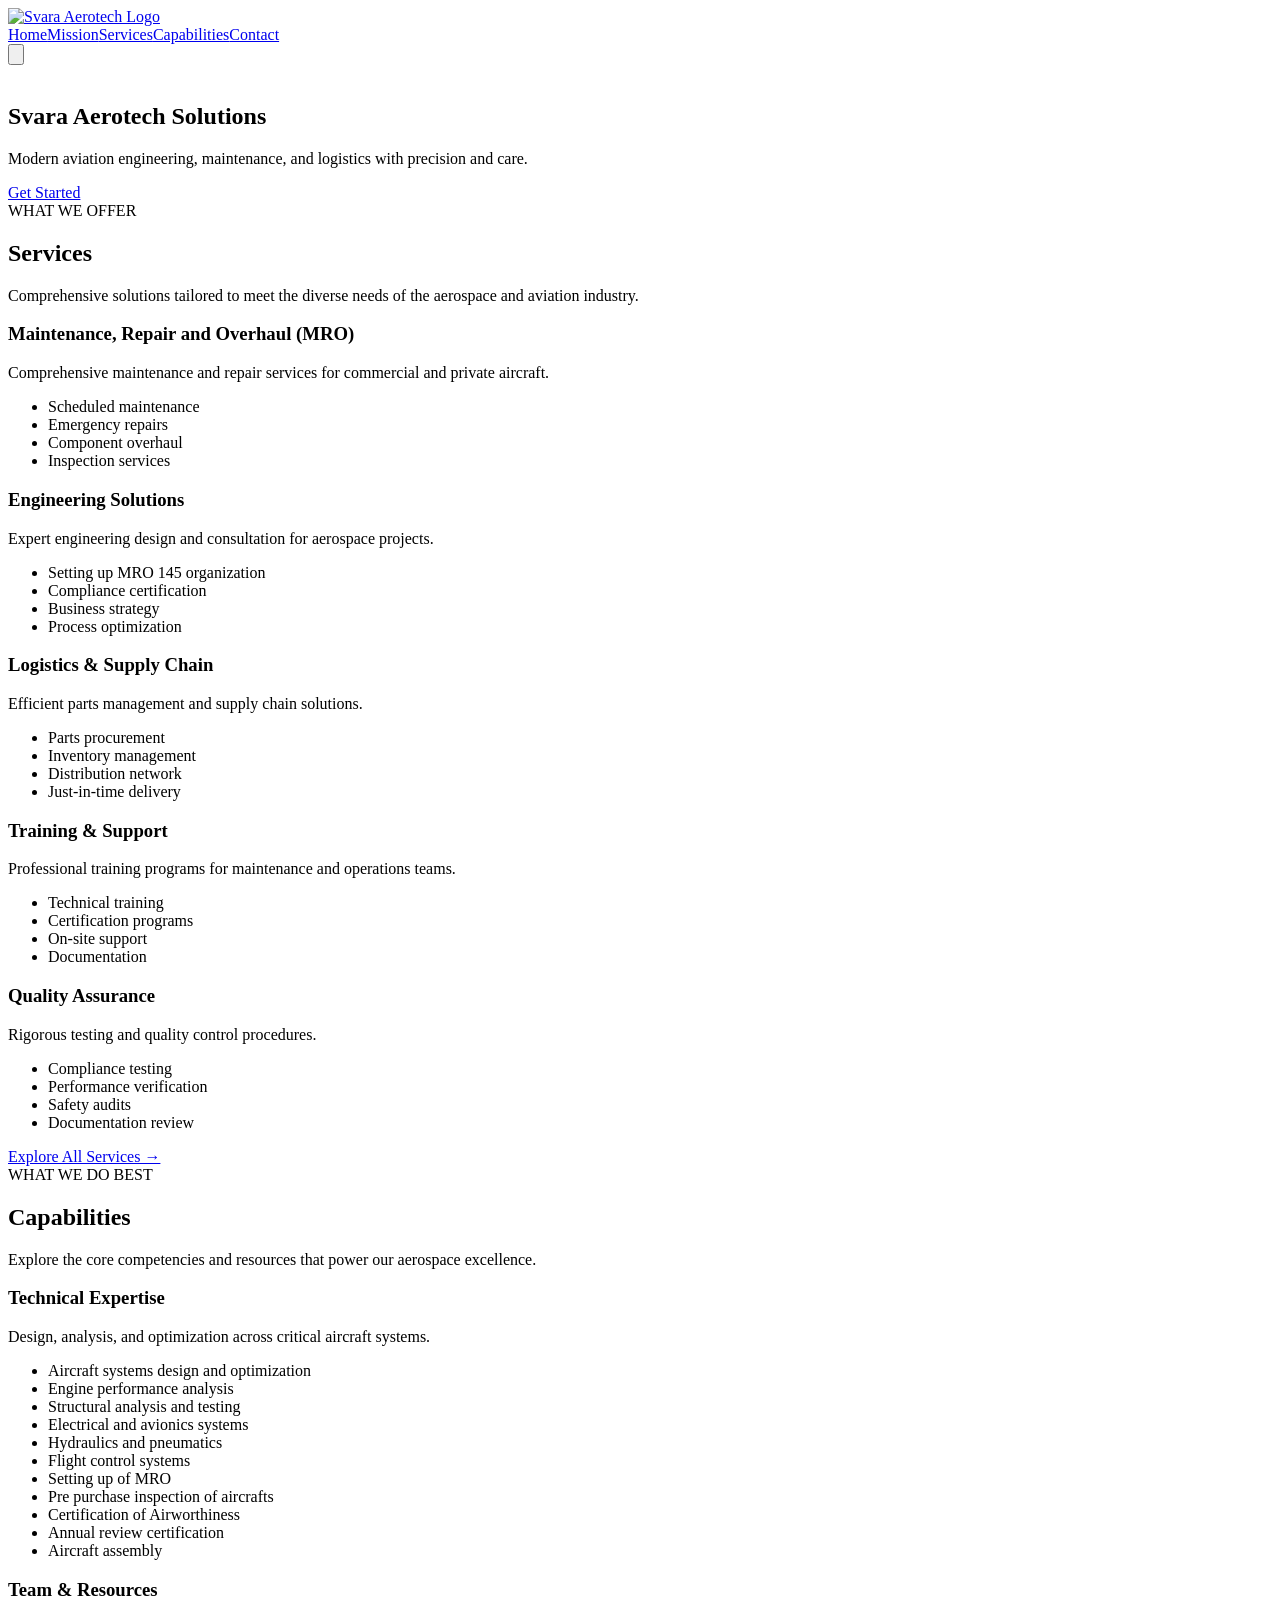
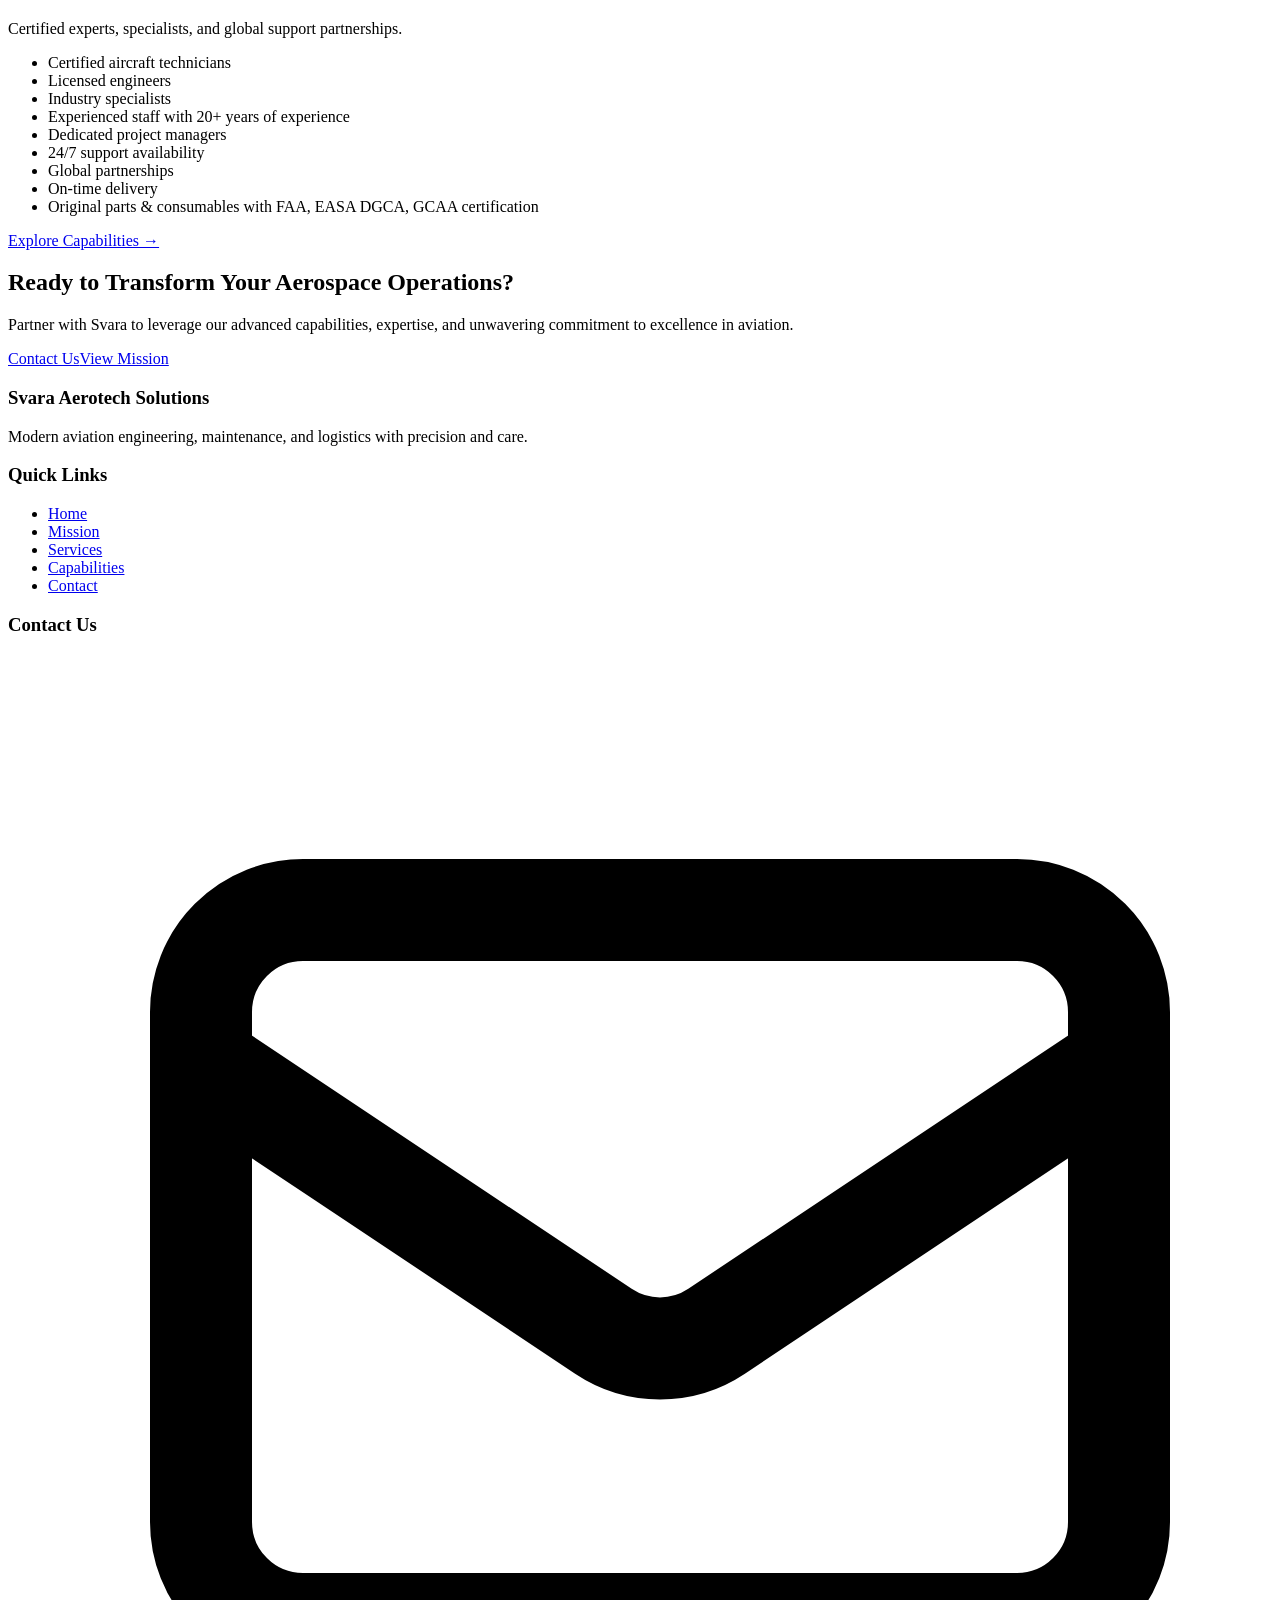
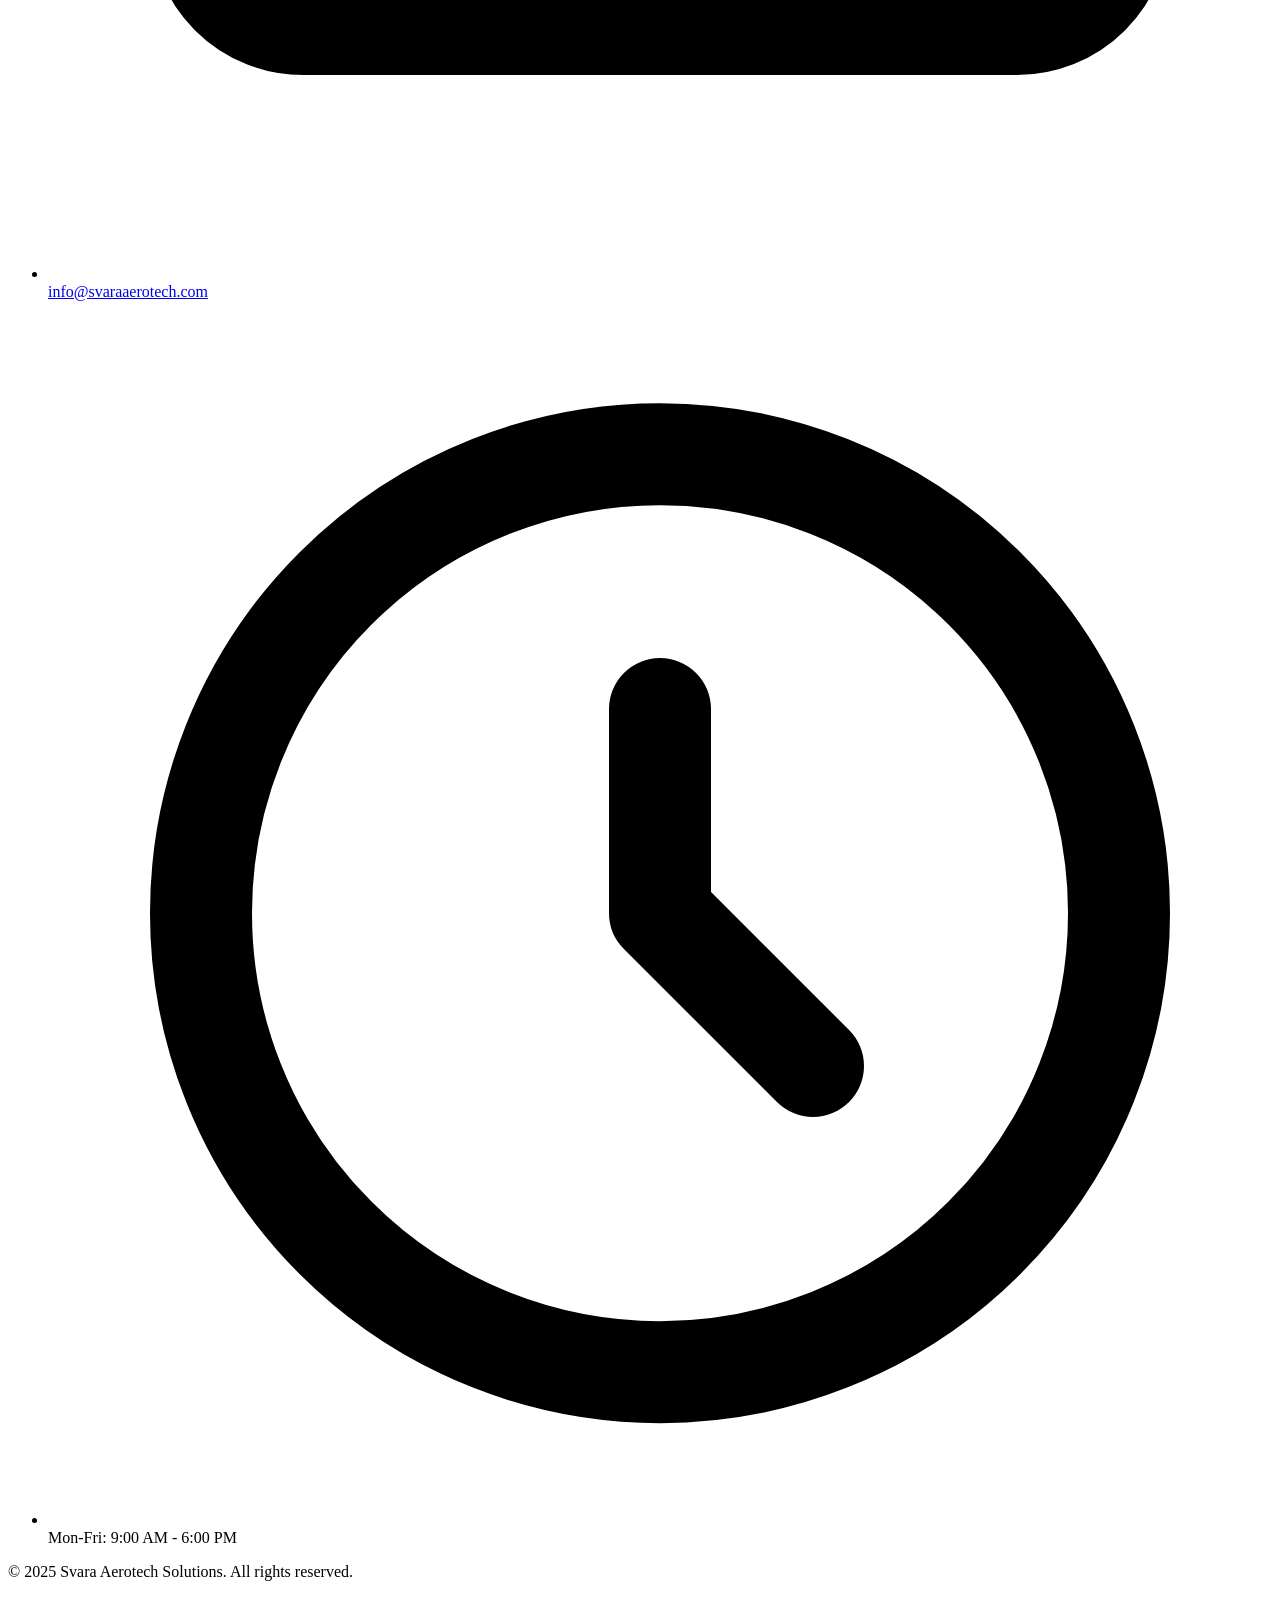
==== dev/index.html @ 1b0ba031 "deploy: anks0801/svara_web@c574bf191e0e5b57ac771dd4e07a12b71c2dec33" ====
<!DOCTYPE html><html lang="en"><head><meta charSet="utf-8"/><meta name="viewport" content="width=device-width"/><meta name="twitter:card" content="summary_large_image"/><meta name="twitter:site" content="@svaraaerotech"/><meta name="twitter:creator" content="@svaraaerotech"/><meta property="og:image" content="https://svaraaerotech.com/og-image.jpg"/><meta property="og:image:alt" content="Svara"/><meta property="og:image:type" content="image/jpeg"/><meta property="og:image:width" content="1200"/><meta property="og:image:height" content="630"/><meta property="og:locale" content="en_US"/><meta property="og:site_name" content="Svara"/><link rel="canonical" href="https://anks0801.github.io/svara_preview/dev"/><script type="application/ld+json">{"@context":"https://schema.org","@type":"Organization","name":"Svara Aerotech Solutions","url":"https://svaraaerotech.com","logo":"https://svaraaerotech.com/svara-logo.png","description":"Modern aviation engineering, maintenance, and logistics with precision and care.","contactPoint":{"@type":"ContactPoint","telephone":"+1-XXX-XXX-XXXX","contactType":"Customer Service","email":"info@svaraaerotech.com"},"sameAs":["https://twitter.com/svaraaerotech"]}</script><title>Home | Svara</title><meta name="robots" content="index,follow"/><meta name="description" content="Svara Aerotech Solutions - Leading provider of aerospace engineering, aircraft maintenance, and aviation consulting services with cutting-edge technology and industry expertise."/><meta property="og:title" content="Svara Aerotech Solutions - Aviation Excellence"/><meta property="og:description" content="Premier aerospace engineering, aircraft maintenance, and aviation consulting services"/><meta property="og:url" content="https://anks0801.github.io/svara_preview/dev"/><meta property="og:type" content="website"/><meta name="next-head-count" content="21"/><link rel="preconnect" href="https://fonts.googleapis.com"/><link rel="preconnect" href="https://fonts.gstatic.com" crossorigin="anonymous"/><meta name="mobile-web-app-capable" content="yes"/><meta name="apple-mobile-web-app-capable" content="yes"/><meta name="apple-mobile-web-app-status-bar-style" content="black-translucent"/><meta name="apple-mobile-web-app-title" content="Svara"/><meta http-equiv="X-UA-Compatible" content="IE=edge"/><meta name="referrer" content="strict-origin-when-cross-origin"/><link rel="icon" href="/svara_preview/dev/svara-logo.png"/><link rel="apple-touch-icon" href="/svara_preview/dev/svara-logo.png"/><link rel="preload" href="/svara_preview/dev/_next/static/css/d4e00b44bcc126a7.css" as="style"/><link rel="stylesheet" href="/svara_preview/dev/_next/static/css/d4e00b44bcc126a7.css" data-n-g=""/><noscript data-n-css=""></noscript><script defer="" nomodule="" src="/svara_preview/dev/_next/static/chunks/polyfills-42372ed130431b0a.js"></script><script src="/svara_preview/dev/_next/static/chunks/webpack-fb9ed31134034134.js" defer=""></script><script src="/svara_preview/dev/_next/static/chunks/framework-64ad27b21261a9ce.js" defer=""></script><script src="/svara_preview/dev/_next/static/chunks/main-aa1c7027ae69290c.js" defer=""></script><script src="/svara_preview/dev/_next/static/chunks/pages/_app-2fb6c0241d0caee2.js" defer=""></script><script src="/svara_preview/dev/_next/static/chunks/664-d254d21a6fe56bff.js" defer=""></script><script src="/svara_preview/dev/_next/static/chunks/pages/index-f41be592ae18a889.js" defer=""></script><script src="/svara_preview/dev/_next/static/YYu3Fcgdo2ysEpkOR3TZt/_buildManifest.js" defer=""></script><script src="/svara_preview/dev/_next/static/YYu3Fcgdo2ysEpkOR3TZt/_ssgManifest.js" defer=""></script></head><body><div id="__next"><header class="bg-white shadow-md sticky top-0 z-50"><nav class="max-w-7xl mx-auto px-4 sm:px-6 lg:px-8"><div class="flex justify-between items-center h-16"><div class="flex-shrink-0 flex items-center gap-3"><a class="flex items-center gap-3 hover:opacity-80 transition" href="/svara_preview/dev"><img src="/svara_preview/dev/svara-logo.png" alt="Svara Aerotech Logo" class="h-16 w-16"/></a></div><div class="hidden md:flex space-x-8"><a class="text-gray-700 hover:text-blue-600 font-medium transition" href="/svara_preview/dev">Home</a><a class="text-gray-700 hover:text-blue-600 font-medium transition" href="/svara_preview/dev/mission">Mission</a><a class="text-gray-700 hover:text-blue-600 font-medium transition" href="/svara_preview/dev/services">Services</a><a class="text-gray-700 hover:text-blue-600 font-medium transition" href="/svara_preview/dev/capabilities">Capabilities</a><a class="text-gray-700 hover:text-blue-600 font-medium transition" href="/svara_preview/dev/contact">Contact</a></div><div class="md:hidden"><button class="inline-flex items-center justify-center p-2 rounded-md text-gray-700 hover:text-blue-600 hover:bg-gray-100 focus:outline-none" aria-expanded="false" aria-label="Toggle menu"><svg class="h-6 w-6" xmlns="http://www.w3.org/2000/svg" fill="none" viewBox="0 0 24 24" stroke="currentColor"><path stroke-linecap="round" stroke-linejoin="round" stroke-width="2" d="M4 6h16M4 12h16M4 18h16"></path></svg></button></div></div></nav></header><main class="bg-white"><section class="relative flex items-center justify-center min-h-[56vh] md:min-h-[48vh] py-16 md:py-24 text-center px-6 bg-gradient-to-b from-blue-900 to-blue-800" aria-label="Welcome to Svara"><div class="absolute inset-0 pointer-events-none"><img src="/svara_preview/dev/airplane-with-wings-engine.jpg" alt="" aria-hidden="true" class="w-full h-full object-cover opacity-8"/><div class="absolute inset-0 bg-gradient-to-b from-blue-900/70 to-blue-800/60"></div></div><div class="relative z-10 max-w-4xl px-4"><h1 class="mt-6 text-4xl sm:text-5xl md:text-6xl font-extrabold text-white leading-tight">Svara Aerotech Solutions</h1><p class="mt-4 text-base sm:text-lg md:text-xl text-blue-100/90 max-w-4xl mx-auto">Modern aviation engineering, maintenance, and logistics with precision and care.</p><div class="mt-8"><a class="inline-block bg-white text-blue-600 px-8 py-4 rounded-lg font-bold text-lg hover:bg-blue-50 transition duration-300 shadow-xl hover:shadow-2xl transform hover:scale-105" href="/svara_preview/dev/contact">Get Started</a></div></div></section><section class="py-24 md:py-32 bg-white relative overflow-hidden"><div class="max-w-7xl mx-auto px-4 sm:px-6 lg:px-8"><div class="mb-16 text-center"><div class="inline-block mb-4"><span class="px-4 py-2 bg-blue-500/10 border border-blue-400/30 rounded-full text-blue-700 text-sm font-semibold">WHAT WE OFFER</span></div><h2 class="text-4xl md:text-6xl font-black text-slate-900 mb-6">Services</h2><div class="w-20 h-1 bg-gradient-to-r from-blue-400 to-blue-500 rounded-full mx-auto"></div><p class="text-lg text-slate-600 max-w-3xl mt-6 mx-auto">Comprehensive solutions tailored to meet the diverse needs of the aerospace and aviation industry.</p></div><div class="grid grid-cols-1 md:grid-cols-2 lg:grid-cols-3 gap-6"><div class="relative overflow-hidden rounded-xl border border-blue-100 bg-white shadow-sm hover:shadow-lg hover:border-blue-300 hover:scale-[1.02] transition-all duration-300 p-6"><h3 class="text-xl font-bold text-slate-900 mb-3">Maintenance, Repair and Overhaul (MRO)</h3><p class="text-slate-700 mb-4">Comprehensive maintenance and repair services for commercial and private aircraft.</p><ul class="space-y-2"><li class="flex items-start gap-2 text-slate-600"><span class="mt-1 inline-block w-2.5 h-2.5 bg-blue-600 rounded-full flex-shrink-0"></span><span>Scheduled maintenance</span></li><li class="flex items-start gap-2 text-slate-600"><span class="mt-1 inline-block w-2.5 h-2.5 bg-blue-600 rounded-full flex-shrink-0"></span><span>Emergency repairs</span></li><li class="flex items-start gap-2 text-slate-600"><span class="mt-1 inline-block w-2.5 h-2.5 bg-blue-600 rounded-full flex-shrink-0"></span><span>Component overhaul</span></li><li class="flex items-start gap-2 text-slate-600"><span class="mt-1 inline-block w-2.5 h-2.5 bg-blue-600 rounded-full flex-shrink-0"></span><span>Inspection services</span></li></ul></div><div class="relative overflow-hidden rounded-xl border border-blue-100 bg-white shadow-sm hover:shadow-lg hover:border-blue-300 hover:scale-[1.02] transition-all duration-300 p-6"><h3 class="text-xl font-bold text-slate-900 mb-3">Engineering Solutions</h3><p class="text-slate-700 mb-4">Expert engineering design and consultation for aerospace projects.</p><ul class="space-y-2"><li class="flex items-start gap-2 text-slate-600"><span class="mt-1 inline-block w-2.5 h-2.5 bg-blue-600 rounded-full flex-shrink-0"></span><span>Setting up MRO 145 organization</span></li><li class="flex items-start gap-2 text-slate-600"><span class="mt-1 inline-block w-2.5 h-2.5 bg-blue-600 rounded-full flex-shrink-0"></span><span>Compliance certification</span></li><li class="flex items-start gap-2 text-slate-600"><span class="mt-1 inline-block w-2.5 h-2.5 bg-blue-600 rounded-full flex-shrink-0"></span><span>Business strategy</span></li><li class="flex items-start gap-2 text-slate-600"><span class="mt-1 inline-block w-2.5 h-2.5 bg-blue-600 rounded-full flex-shrink-0"></span><span>Process optimization</span></li></ul></div><div class="relative overflow-hidden rounded-xl border border-blue-100 bg-white shadow-sm hover:shadow-lg hover:border-blue-300 hover:scale-[1.02] transition-all duration-300 p-6"><h3 class="text-xl font-bold text-slate-900 mb-3">Logistics &amp; Supply Chain</h3><p class="text-slate-700 mb-4">Efficient parts management and supply chain solutions.</p><ul class="space-y-2"><li class="flex items-start gap-2 text-slate-600"><span class="mt-1 inline-block w-2.5 h-2.5 bg-blue-600 rounded-full flex-shrink-0"></span><span>Parts procurement</span></li><li class="flex items-start gap-2 text-slate-600"><span class="mt-1 inline-block w-2.5 h-2.5 bg-blue-600 rounded-full flex-shrink-0"></span><span>Inventory management</span></li><li class="flex items-start gap-2 text-slate-600"><span class="mt-1 inline-block w-2.5 h-2.5 bg-blue-600 rounded-full flex-shrink-0"></span><span>Distribution network</span></li><li class="flex items-start gap-2 text-slate-600"><span class="mt-1 inline-block w-2.5 h-2.5 bg-blue-600 rounded-full flex-shrink-0"></span><span>Just-in-time delivery</span></li></ul></div><div class="relative overflow-hidden rounded-xl border border-blue-100 bg-white shadow-sm hover:shadow-lg hover:border-blue-300 hover:scale-[1.02] transition-all duration-300 p-6"><h3 class="text-xl font-bold text-slate-900 mb-3">Training &amp; Support</h3><p class="text-slate-700 mb-4">Professional training programs for maintenance and operations teams.</p><ul class="space-y-2"><li class="flex items-start gap-2 text-slate-600"><span class="mt-1 inline-block w-2.5 h-2.5 bg-blue-600 rounded-full flex-shrink-0"></span><span>Technical training</span></li><li class="flex items-start gap-2 text-slate-600"><span class="mt-1 inline-block w-2.5 h-2.5 bg-blue-600 rounded-full flex-shrink-0"></span><span>Certification programs</span></li><li class="flex items-start gap-2 text-slate-600"><span class="mt-1 inline-block w-2.5 h-2.5 bg-blue-600 rounded-full flex-shrink-0"></span><span>On-site support</span></li><li class="flex items-start gap-2 text-slate-600"><span class="mt-1 inline-block w-2.5 h-2.5 bg-blue-600 rounded-full flex-shrink-0"></span><span>Documentation</span></li></ul></div><div class="relative overflow-hidden rounded-xl border border-blue-100 bg-white shadow-sm hover:shadow-lg hover:border-blue-300 hover:scale-[1.02] transition-all duration-300 p-6"><h3 class="text-xl font-bold text-slate-900 mb-3">Quality Assurance</h3><p class="text-slate-700 mb-4">Rigorous testing and quality control procedures.</p><ul class="space-y-2"><li class="flex items-start gap-2 text-slate-600"><span class="mt-1 inline-block w-2.5 h-2.5 bg-blue-600 rounded-full flex-shrink-0"></span><span>Compliance testing</span></li><li class="flex items-start gap-2 text-slate-600"><span class="mt-1 inline-block w-2.5 h-2.5 bg-blue-600 rounded-full flex-shrink-0"></span><span>Performance verification</span></li><li class="flex items-start gap-2 text-slate-600"><span class="mt-1 inline-block w-2.5 h-2.5 bg-blue-600 rounded-full flex-shrink-0"></span><span>Safety audits</span></li><li class="flex items-start gap-2 text-slate-600"><span class="mt-1 inline-block w-2.5 h-2.5 bg-blue-600 rounded-full flex-shrink-0"></span><span>Documentation review</span></li></ul></div></div><div class="text-center mt-16"><a class="inline-flex items-center px-8 py-4 bg-gradient-to-r from-blue-500 to-blue-600 text-white font-bold rounded-lg hover:from-blue-600 hover:to-blue-700 transition duration-300 shadow-lg hover:shadow-blue-500/20" href="/svara_preview/dev/services">Explore All Services →</a></div></div></section><section class="py-24 md:py-32 bg-gray-50 relative overflow-hidden"><div class="max-w-7xl mx-auto px-4 sm:px-6 lg:px-8"><div class="mb-16 text-center"><div class="inline-block mb-4"><span class="px-4 py-2 bg-blue-500/10 border border-blue-400/30 rounded-full text-blue-700 text-sm font-semibold">WHAT WE DO BEST</span></div><h2 class="text-4xl md:text-6xl font-black text-slate-900 mb-6">Capabilities</h2><div class="w-20 h-1 bg-gradient-to-r from-blue-400 to-blue-500 rounded-full mx-auto"></div><p class="text-lg text-slate-600 max-w-3xl mt-6 mx-auto">Explore the core competencies and resources that power our aerospace excellence.</p></div><div class="grid grid-cols-1 md:grid-cols-2 gap-6"><div class="relative overflow-hidden rounded-xl border border-blue-100 bg-white shadow-sm hover:shadow-lg hover:border-blue-300 hover:scale-[1.02] transition-all duration-300 p-6"><div class="flex items-center mb-4"><div><h3 class="text-xl font-bold text-slate-900">Technical Expertise</h3><p class="text-slate-600 text-sm mt-1">Design, analysis, and optimization across critical aircraft systems.</p></div></div><ul class="space-y-2"><li class="flex items-start gap-2 text-slate-600"><span class="mt-1 inline-block w-2.5 h-2.5 bg-blue-600 rounded-full flex-shrink-0"></span><span>Aircraft systems design and optimization</span></li><li class="flex items-start gap-2 text-slate-600"><span class="mt-1 inline-block w-2.5 h-2.5 bg-blue-600 rounded-full flex-shrink-0"></span><span>Engine performance analysis</span></li><li class="flex items-start gap-2 text-slate-600"><span class="mt-1 inline-block w-2.5 h-2.5 bg-blue-600 rounded-full flex-shrink-0"></span><span>Structural analysis and testing</span></li><li class="flex items-start gap-2 text-slate-600"><span class="mt-1 inline-block w-2.5 h-2.5 bg-blue-600 rounded-full flex-shrink-0"></span><span>Electrical and avionics systems</span></li><li class="flex items-start gap-2 text-slate-600"><span class="mt-1 inline-block w-2.5 h-2.5 bg-blue-600 rounded-full flex-shrink-0"></span><span>Hydraulics and pneumatics</span></li><li class="flex items-start gap-2 text-slate-600"><span class="mt-1 inline-block w-2.5 h-2.5 bg-blue-600 rounded-full flex-shrink-0"></span><span>Flight control systems</span></li><li class="flex items-start gap-2 text-slate-600"><span class="mt-1 inline-block w-2.5 h-2.5 bg-blue-600 rounded-full flex-shrink-0"></span><span>Setting up of MRO</span></li><li class="flex items-start gap-2 text-slate-600"><span class="mt-1 inline-block w-2.5 h-2.5 bg-blue-600 rounded-full flex-shrink-0"></span><span>Pre purchase inspection of aircrafts</span></li><li class="flex items-start gap-2 text-slate-600"><span class="mt-1 inline-block w-2.5 h-2.5 bg-blue-600 rounded-full flex-shrink-0"></span><span>Certification of Airworthiness</span></li><li class="flex items-start gap-2 text-slate-600"><span class="mt-1 inline-block w-2.5 h-2.5 bg-blue-600 rounded-full flex-shrink-0"></span><span>Annual review certification</span></li><li class="flex items-start gap-2 text-slate-600"><span class="mt-1 inline-block w-2.5 h-2.5 bg-blue-600 rounded-full flex-shrink-0"></span><span>Aircraft assembly</span></li></ul></div><div class="relative overflow-hidden rounded-xl border border-blue-100 bg-white shadow-sm hover:shadow-lg hover:border-blue-300 hover:scale-[1.02] transition-all duration-300 p-6"><div class="flex items-center mb-4"><div><h3 class="text-xl font-bold text-slate-900">Team &amp; Resources</h3><p class="text-slate-600 text-sm mt-1">Certified experts, specialists, and global support partnerships.</p></div></div><ul class="space-y-2"><li class="flex items-start gap-2 text-slate-600"><span class="mt-1 inline-block w-2.5 h-2.5 bg-blue-600 rounded-full flex-shrink-0"></span><span>Certified aircraft technicians</span></li><li class="flex items-start gap-2 text-slate-600"><span class="mt-1 inline-block w-2.5 h-2.5 bg-blue-600 rounded-full flex-shrink-0"></span><span>Licensed engineers</span></li><li class="flex items-start gap-2 text-slate-600"><span class="mt-1 inline-block w-2.5 h-2.5 bg-blue-600 rounded-full flex-shrink-0"></span><span>Industry specialists</span></li><li class="flex items-start gap-2 text-slate-600"><span class="mt-1 inline-block w-2.5 h-2.5 bg-blue-600 rounded-full flex-shrink-0"></span><span>Experienced staff with 20+ years of experience</span></li><li class="flex items-start gap-2 text-slate-600"><span class="mt-1 inline-block w-2.5 h-2.5 bg-blue-600 rounded-full flex-shrink-0"></span><span>Dedicated project managers</span></li><li class="flex items-start gap-2 text-slate-600"><span class="mt-1 inline-block w-2.5 h-2.5 bg-blue-600 rounded-full flex-shrink-0"></span><span>24/7 support availability</span></li><li class="flex items-start gap-2 text-slate-600"><span class="mt-1 inline-block w-2.5 h-2.5 bg-blue-600 rounded-full flex-shrink-0"></span><span>Global partnerships</span></li><li class="flex items-start gap-2 text-slate-600"><span class="mt-1 inline-block w-2.5 h-2.5 bg-blue-600 rounded-full flex-shrink-0"></span><span>On-time delivery</span></li><li class="flex items-start gap-2 text-slate-600"><span class="mt-1 inline-block w-2.5 h-2.5 bg-blue-600 rounded-full flex-shrink-0"></span><span>Original parts &amp; consumables with FAA, EASA DGCA, GCAA certification</span></li></ul></div></div><div class="text-center mt-16"><a class="inline-flex items-center px-8 py-4 bg-gradient-to-r from-blue-500 to-blue-600 text-white font-bold rounded-lg hover:from-blue-600 hover:to-blue-700 transition duration-300 shadow-lg hover:shadow-blue-500/20" href="/svara_preview/dev/capabilities">Explore Capabilities →</a></div></div></section><section class="py-20 md:py-28 relative overflow-hidden bg-gradient-to-r from-blue-500 via-blue-400 to-blue-600"><div class="absolute inset-0 opacity-10"><div class="absolute top-0 left-0 w-96 h-96 bg-white rounded-full blur-3xl"></div><div class="absolute bottom-0 right-0 w-96 h-96 bg-white rounded-full blur-3xl"></div></div><div class="max-w-5xl mx-auto px-4 sm:px-6 lg:px-8 text-center relative z-10"><h2 class="text-4xl md:text-6xl font-black text-white mb-6">Ready to Transform Your Aerospace Operations?</h2><p class="text-lg md:text-xl text-white/95 mb-12 max-w-3xl mx-auto leading-relaxed">Partner with Svara to leverage our advanced capabilities, expertise, and unwavering commitment to excellence in aviation.</p><div class="flex flex-col sm:flex-row gap-4 justify-center"><a class="inline-block bg-white text-blue-600 px-8 py-4 rounded-lg font-bold text-lg hover:bg-gray-50 transition duration-300 shadow-xl" href="/svara_preview/dev/contact">Contact Us</a><a class="inline-block border-2 border-white text-white px-8 py-4 rounded-lg font-bold text-lg hover:bg-white/10 transition duration-300" href="/svara_preview/dev/mission">View Mission</a></div></div></section></main><footer class="bg-gray-900 text-white"><div class="max-w-7xl mx-auto px-4 sm:px-6 lg:px-8 py-12"><div class="grid grid-cols-1 md:grid-cols-3 gap-8 mb-8"><div><h3 class="text-lg font-bold mb-4">Svara Aerotech Solutions</h3><p class="text-gray-400 text-sm mb-4">Modern aviation engineering, maintenance, and logistics with precision and care.</p></div><div><h3 class="text-lg font-bold mb-4">Quick Links</h3><ul class="space-y-2"><li><a class="text-gray-400 hover:text-white transition text-sm" href="/svara_preview/dev">Home</a></li><li><a class="text-gray-400 hover:text-white transition text-sm" href="/svara_preview/dev/mission">Mission</a></li><li><a class="text-gray-400 hover:text-white transition text-sm" href="/svara_preview/dev/services">Services</a></li><li><a class="text-gray-400 hover:text-white transition text-sm" href="/svara_preview/dev/capabilities">Capabilities</a></li><li><a class="text-gray-400 hover:text-white transition text-sm" href="/svara_preview/dev/contact">Contact</a></li></ul></div><div><h3 class="text-lg font-bold mb-4">Contact Us</h3><ul class="space-y-3"><li class="flex items-start gap-2"><svg class="w-5 h-5 text-blue-400 flex-shrink-0 mt-0.5" fill="none" stroke="currentColor" viewBox="0 0 24 24"><path stroke-linecap="round" stroke-linejoin="round" stroke-width="2" d="M3 8l7.89 5.26a2 2 0 002.22 0L21 8M5 19h14a2 2 0 002-2V7a2 2 0 00-2-2H5a2 2 0 00-2 2v10a2 2 0 002 2z"></path></svg><a href="mailto:info@svaraaerotech.com" class="text-gray-400 hover:text-white transition text-sm">info@svaraaerotech.com</a></li><li class="flex items-start gap-2"><svg class="w-5 h-5 text-blue-400 flex-shrink-0 mt-0.5" fill="none" stroke="currentColor" viewBox="0 0 24 24"><path stroke-linecap="round" stroke-linejoin="round" stroke-width="2" d="M12 8v4l3 3m6-3a9 9 0 11-18 0 9 9 0 0118 0z"></path></svg><span class="text-gray-400 text-sm">Mon-Fri: 9:00 AM - 6:00 PM</span></li></ul></div></div><div class="border-t border-gray-800 pt-8"><div class="flex flex-col md:flex-row justify-between items-center text-gray-400 text-sm"><div></div> <p>© <!-- -->2025<!-- --> Svara Aerotech Solutions. All rights reserved.</p><span class="mt-2 md:mt-0 text-xs">v0.0.3</span></div></div></div></footer></div><script id="__NEXT_DATA__" type="application/json">{"props":{"pageProps":{}},"page":"/","query":{},"buildId":"YYu3Fcgdo2ysEpkOR3TZt","assetPrefix":"/svara_preview/dev","nextExport":true,"autoExport":true,"isFallback":false,"scriptLoader":[]}</script></body></html>
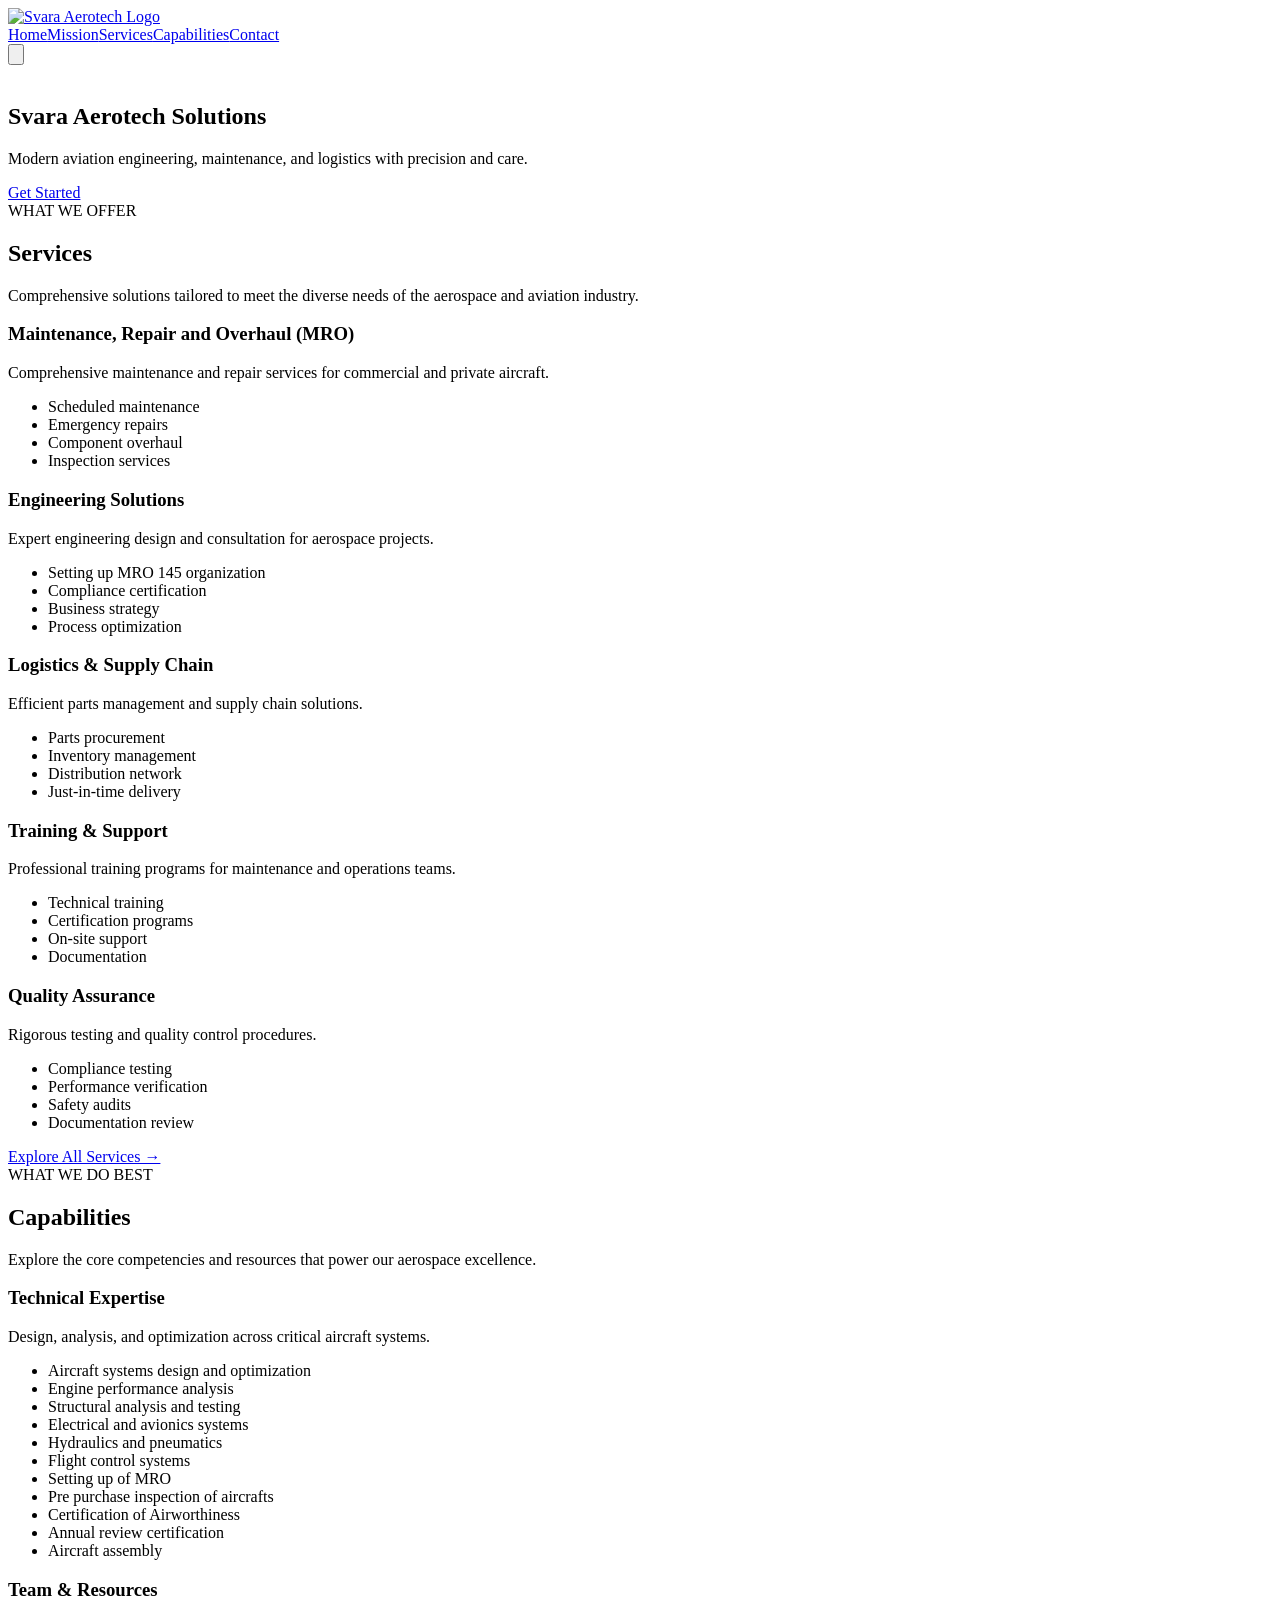
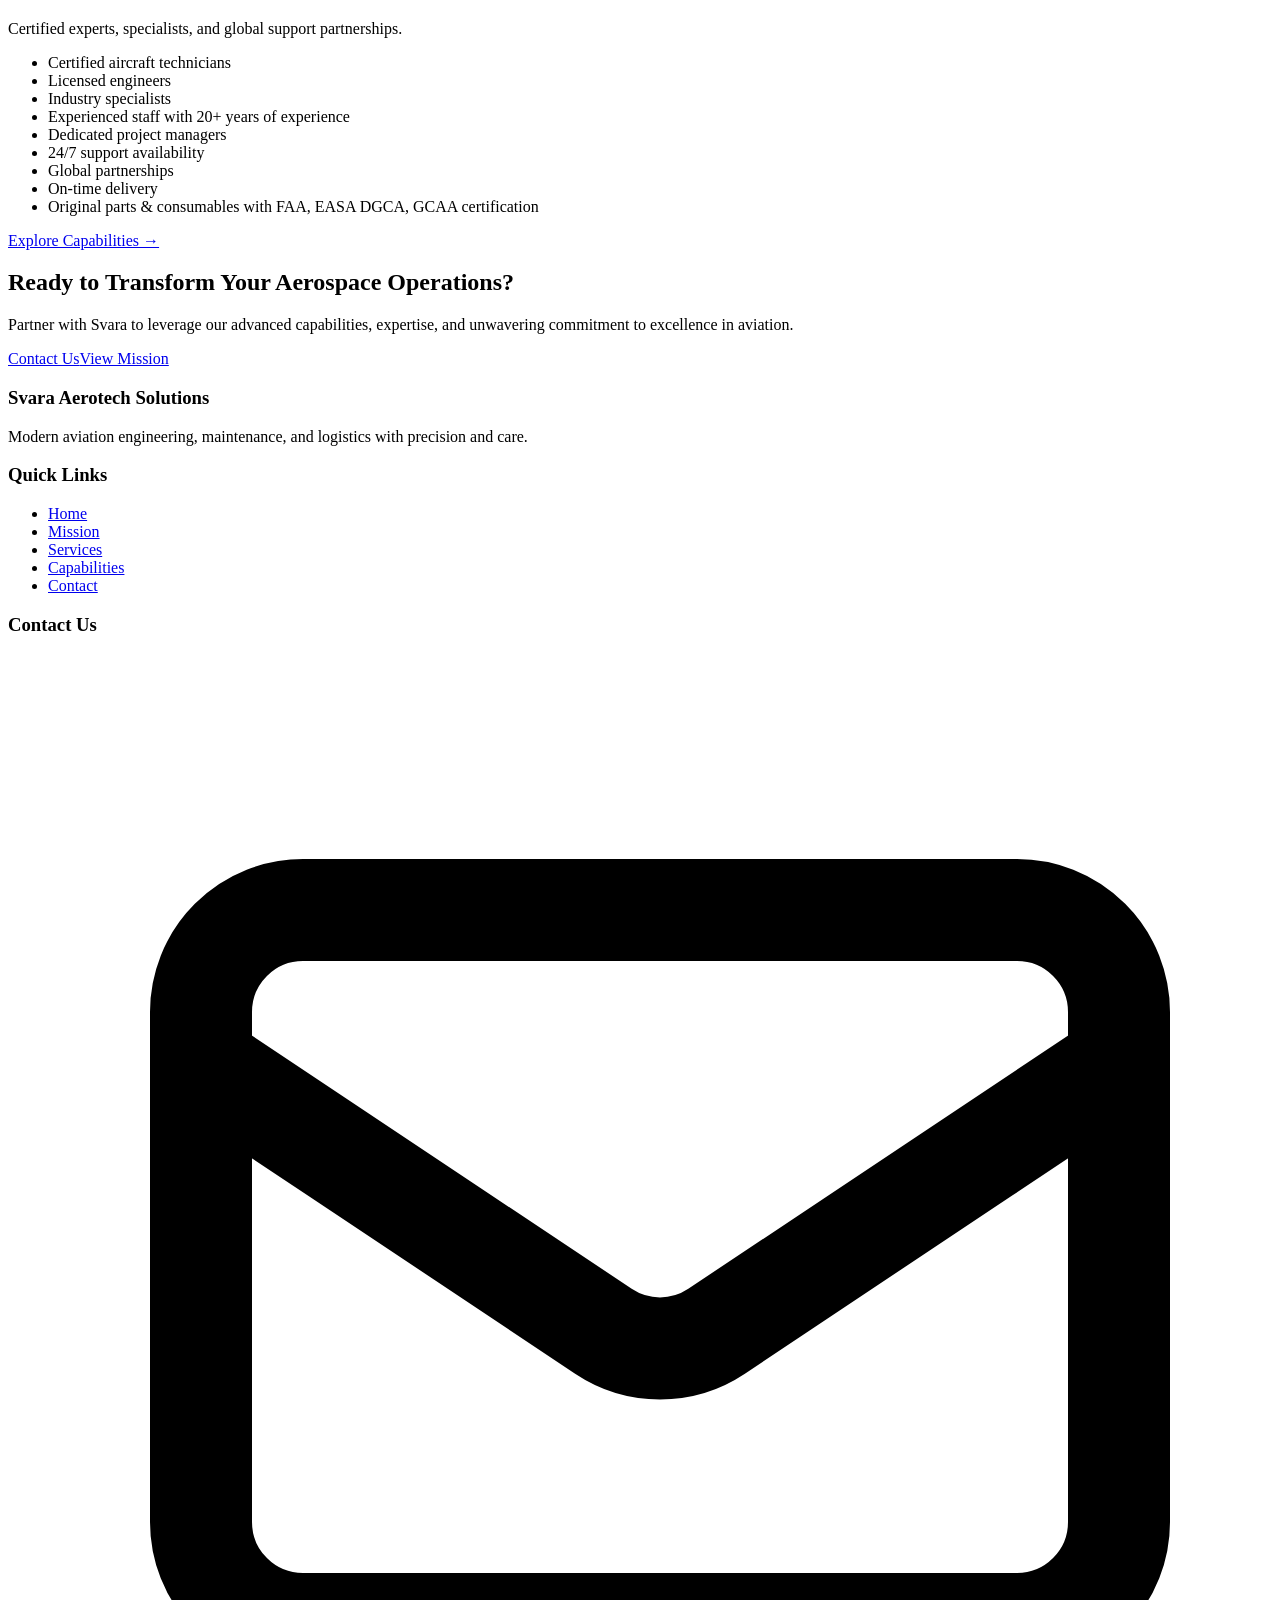
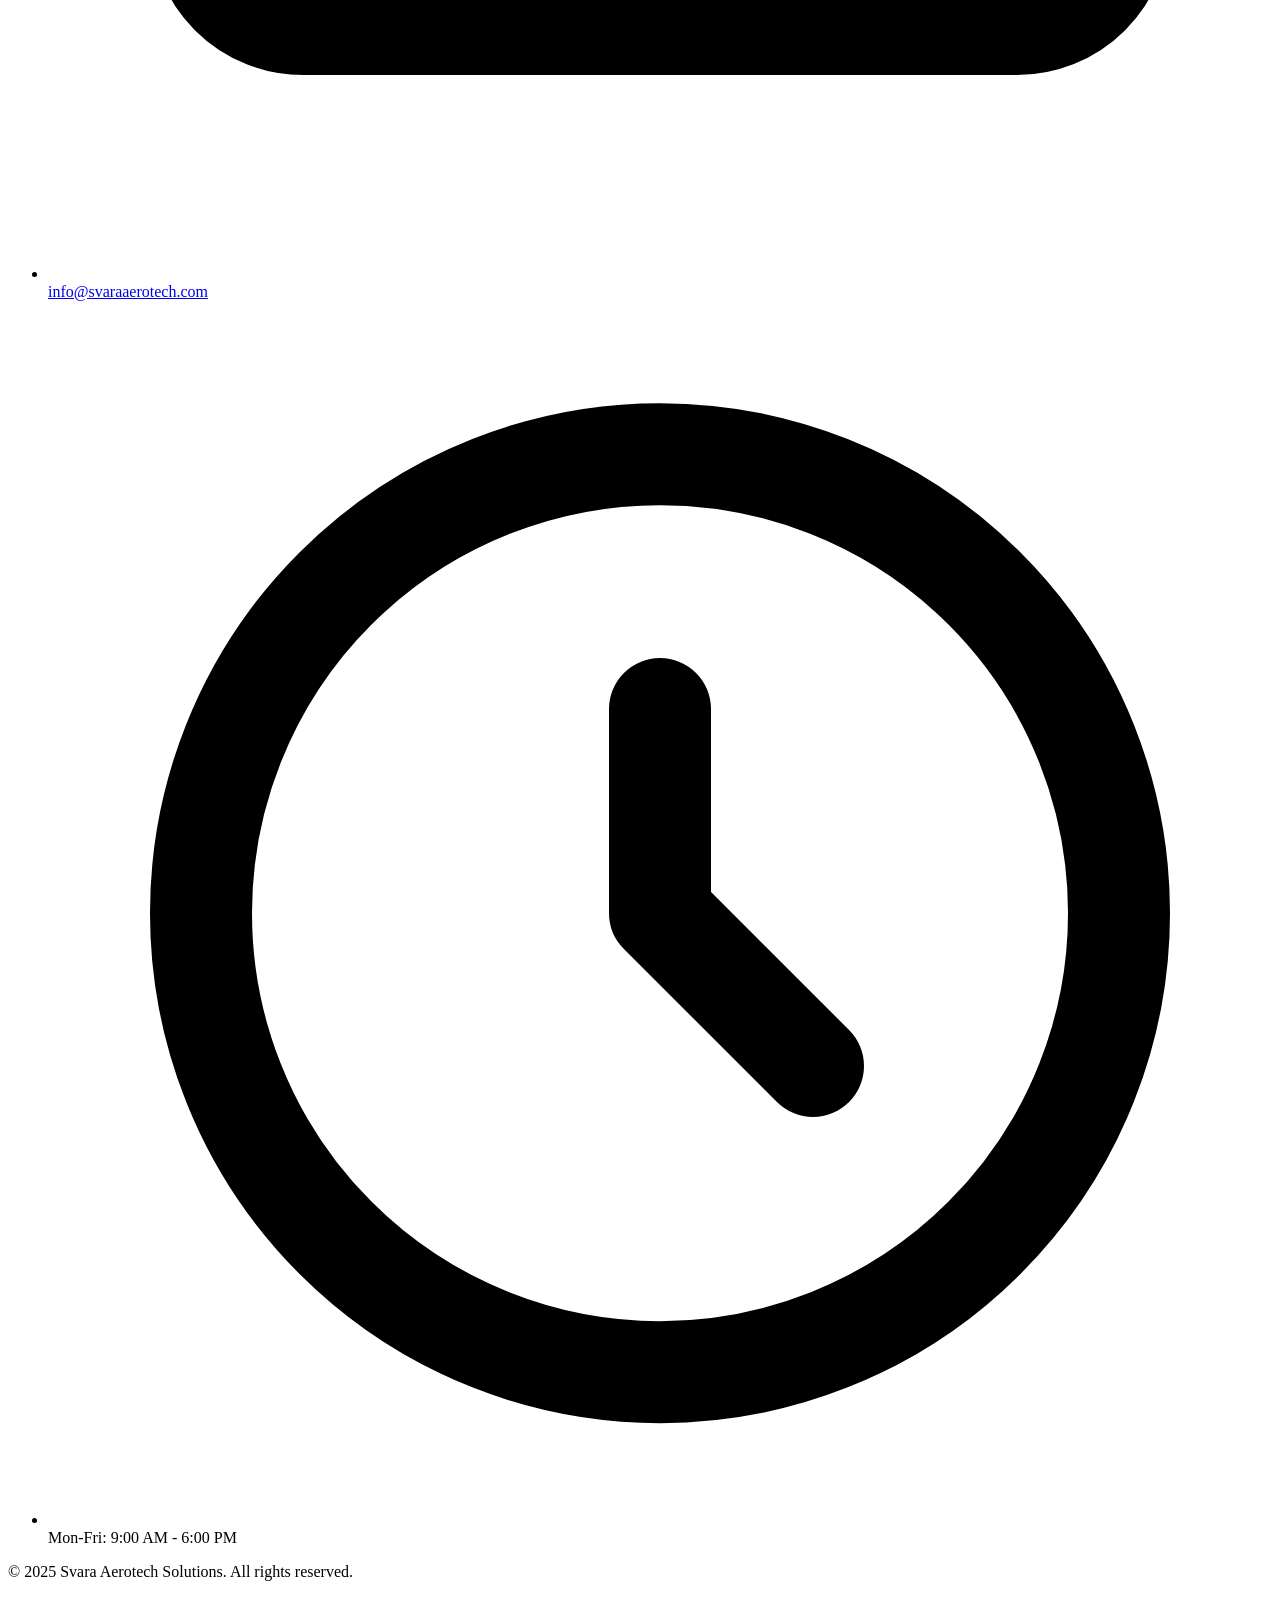
==== commit 5a12c860: "deploy: anks0801/svara_web@26980735a6271f9d4be2008efcf1e5494433b55e" ====
--- a/dev/index.html
+++ b/dev/index.html
@@ -1 +1 @@
-<!DOCTYPE html><html lang="en"><head><meta charSet="utf-8"/><meta name="viewport" content="width=device-width"/><meta name="twitter:card" content="summary_large_image"/><meta name="twitter:site" content="@svaraaerotech"/><meta name="twitter:creator" content="@svaraaerotech"/><meta property="og:image" content="https://svaraaerotech.com/og-image.jpg"/><meta property="og:image:alt" content="Svara"/><meta property="og:image:type" content="image/jpeg"/><meta property="og:image:width" content="1200"/><meta property="og:image:height" content="630"/><meta property="og:locale" content="en_US"/><meta property="og:site_name" content="Svara"/><link rel="canonical" href="https://anks0801.github.io/svara_preview/dev"/><script type="application/ld+json">{"@context":"https://schema.org","@type":"Organization","name":"Svara Aerotech Solutions","url":"https://svaraaerotech.com","logo":"https://svaraaerotech.com/svara-logo.png","description":"Modern aviation engineering, maintenance, and logistics with precision and care.","contactPoint":{"@type":"ContactPoint","telephone":"+1-XXX-XXX-XXXX","contactType":"Customer Service","email":"info@svaraaerotech.com"},"sameAs":["https://twitter.com/svaraaerotech"]}</script><title>Home | Svara</title><meta name="robots" content="index,follow"/><meta name="description" content="Svara Aerotech Solutions - Leading provider of aerospace engineering, aircraft maintenance, and aviation consulting services with cutting-edge technology and industry expertise."/><meta property="og:title" content="Svara Aerotech Solutions - Aviation Excellence"/><meta property="og:description" content="Premier aerospace engineering, aircraft maintenance, and aviation consulting services"/><meta property="og:url" content="https://anks0801.github.io/svara_preview/dev"/><meta property="og:type" content="website"/><meta name="next-head-count" content="21"/><link rel="preconnect" href="https://fonts.googleapis.com"/><link rel="preconnect" href="https://fonts.gstatic.com" crossorigin="anonymous"/><meta name="mobile-web-app-capable" content="yes"/><meta name="apple-mobile-web-app-capable" content="yes"/><meta name="apple-mobile-web-app-status-bar-style" content="black-translucent"/><meta name="apple-mobile-web-app-title" content="Svara"/><meta http-equiv="X-UA-Compatible" content="IE=edge"/><meta name="referrer" content="strict-origin-when-cross-origin"/><link rel="icon" href="/svara_preview/dev/svara-logo.png"/><link rel="apple-touch-icon" href="/svara_preview/dev/svara-logo.png"/><link rel="preload" href="/svara_preview/dev/_next/static/css/d4e00b44bcc126a7.css" as="style"/><link rel="stylesheet" href="/svara_preview/dev/_next/static/css/d4e00b44bcc126a7.css" data-n-g=""/><noscript data-n-css=""></noscript><script defer="" nomodule="" src="/svara_preview/dev/_next/static/chunks/polyfills-42372ed130431b0a.js"></script><script src="/svara_preview/dev/_next/static/chunks/webpack-fb9ed31134034134.js" defer=""></script><script src="/svara_preview/dev/_next/static/chunks/framework-64ad27b21261a9ce.js" defer=""></script><script src="/svara_preview/dev/_next/static/chunks/main-aa1c7027ae69290c.js" defer=""></script><script src="/svara_preview/dev/_next/static/chunks/pages/_app-2fb6c0241d0caee2.js" defer=""></script><script src="/svara_preview/dev/_next/static/chunks/664-d254d21a6fe56bff.js" defer=""></script><script src="/svara_preview/dev/_next/static/chunks/pages/index-f41be592ae18a889.js" defer=""></script><script src="/svara_preview/dev/_next/static/YYu3Fcgdo2ysEpkOR3TZt/_buildManifest.js" defer=""></script><script src="/svara_preview/dev/_next/static/YYu3Fcgdo2ysEpkOR3TZt/_ssgManifest.js" defer=""></script></head><body><div id="__next"><header class="bg-white shadow-md sticky top-0 z-50"><nav class="max-w-7xl mx-auto px-4 sm:px-6 lg:px-8"><div class="flex justify-between items-center h-16"><div class="flex-shrink-0 flex items-center gap-3"><a class="flex items-center gap-3 hover:opacity-80 transition" href="/svara_preview/dev"><img src="/svara_preview/dev/svara-logo.png" alt="Svara Aerotech Logo" class="h-16 w-16"/></a></div><div class="hidden md:flex space-x-8"><a class="text-gray-700 hover:text-blue-600 font-medium transition" href="/svara_preview/dev">Home</a><a class="text-gray-700 hover:text-blue-600 font-medium transition" href="/svara_preview/dev/mission">Mission</a><a class="text-gray-700 hover:text-blue-600 font-medium transition" href="/svara_preview/dev/services">Services</a><a class="text-gray-700 hover:text-blue-600 font-medium transition" href="/svara_preview/dev/capabilities">Capabilities</a><a class="text-gray-700 hover:text-blue-600 font-medium transition" href="/svara_preview/dev/contact">Contact</a></div><div class="md:hidden"><button class="inline-flex items-center justify-center p-2 rounded-md text-gray-700 hover:text-blue-600 hover:bg-gray-100 focus:outline-none" aria-expanded="false" aria-label="Toggle menu"><svg class="h-6 w-6" xmlns="http://www.w3.org/2000/svg" fill="none" viewBox="0 0 24 24" stroke="currentColor"><path stroke-linecap="round" stroke-linejoin="round" stroke-width="2" d="M4 6h16M4 12h16M4 18h16"></path></svg></button></div></div></nav></header><main class="bg-white"><section class="relative flex items-center justify-center min-h-[56vh] md:min-h-[48vh] py-16 md:py-24 text-center px-6 bg-gradient-to-b from-blue-900 to-blue-800" aria-label="Welcome to Svara"><div class="absolute inset-0 pointer-events-none"><img src="/svara_preview/dev/airplane-with-wings-engine.jpg" alt="" aria-hidden="true" class="w-full h-full object-cover opacity-8"/><div class="absolute inset-0 bg-gradient-to-b from-blue-900/70 to-blue-800/60"></div></div><div class="relative z-10 max-w-4xl px-4"><h1 class="mt-6 text-4xl sm:text-5xl md:text-6xl font-extrabold text-white leading-tight">Svara Aerotech Solutions</h1><p class="mt-4 text-base sm:text-lg md:text-xl text-blue-100/90 max-w-4xl mx-auto">Modern aviation engineering, maintenance, and logistics with precision and care.</p><div class="mt-8"><a class="inline-block bg-white text-blue-600 px-8 py-4 rounded-lg font-bold text-lg hover:bg-blue-50 transition duration-300 shadow-xl hover:shadow-2xl transform hover:scale-105" href="/svara_preview/dev/contact">Get Started</a></div></div></section><section class="py-24 md:py-32 bg-white relative overflow-hidden"><div class="max-w-7xl mx-auto px-4 sm:px-6 lg:px-8"><div class="mb-16 text-center"><div class="inline-block mb-4"><span class="px-4 py-2 bg-blue-500/10 border border-blue-400/30 rounded-full text-blue-700 text-sm font-semibold">WHAT WE OFFER</span></div><h2 class="text-4xl md:text-6xl font-black text-slate-900 mb-6">Services</h2><div class="w-20 h-1 bg-gradient-to-r from-blue-400 to-blue-500 rounded-full mx-auto"></div><p class="text-lg text-slate-600 max-w-3xl mt-6 mx-auto">Comprehensive solutions tailored to meet the diverse needs of the aerospace and aviation industry.</p></div><div class="grid grid-cols-1 md:grid-cols-2 lg:grid-cols-3 gap-6"><div class="relative overflow-hidden rounded-xl border border-blue-100 bg-white shadow-sm hover:shadow-lg hover:border-blue-300 hover:scale-[1.02] transition-all duration-300 p-6"><h3 class="text-xl font-bold text-slate-900 mb-3">Maintenance, Repair and Overhaul (MRO)</h3><p class="text-slate-700 mb-4">Comprehensive maintenance and repair services for commercial and private aircraft.</p><ul class="space-y-2"><li class="flex items-start gap-2 text-slate-600"><span class="mt-1 inline-block w-2.5 h-2.5 bg-blue-600 rounded-full flex-shrink-0"></span><span>Scheduled maintenance</span></li><li class="flex items-start gap-2 text-slate-600"><span class="mt-1 inline-block w-2.5 h-2.5 bg-blue-600 rounded-full flex-shrink-0"></span><span>Emergency repairs</span></li><li class="flex items-start gap-2 text-slate-600"><span class="mt-1 inline-block w-2.5 h-2.5 bg-blue-600 rounded-full flex-shrink-0"></span><span>Component overhaul</span></li><li class="flex items-start gap-2 text-slate-600"><span class="mt-1 inline-block w-2.5 h-2.5 bg-blue-600 rounded-full flex-shrink-0"></span><span>Inspection services</span></li></ul></div><div class="relative overflow-hidden rounded-xl border border-blue-100 bg-white shadow-sm hover:shadow-lg hover:border-blue-300 hover:scale-[1.02] transition-all duration-300 p-6"><h3 class="text-xl font-bold text-slate-900 mb-3">Engineering Solutions</h3><p class="text-slate-700 mb-4">Expert engineering design and consultation for aerospace projects.</p><ul class="space-y-2"><li class="flex items-start gap-2 text-slate-600"><span class="mt-1 inline-block w-2.5 h-2.5 bg-blue-600 rounded-full flex-shrink-0"></span><span>Setting up MRO 145 organization</span></li><li class="flex items-start gap-2 text-slate-600"><span class="mt-1 inline-block w-2.5 h-2.5 bg-blue-600 rounded-full flex-shrink-0"></span><span>Compliance certification</span></li><li class="flex items-start gap-2 text-slate-600"><span class="mt-1 inline-block w-2.5 h-2.5 bg-blue-600 rounded-full flex-shrink-0"></span><span>Business strategy</span></li><li class="flex items-start gap-2 text-slate-600"><span class="mt-1 inline-block w-2.5 h-2.5 bg-blue-600 rounded-full flex-shrink-0"></span><span>Process optimization</span></li></ul></div><div class="relative overflow-hidden rounded-xl border border-blue-100 bg-white shadow-sm hover:shadow-lg hover:border-blue-300 hover:scale-[1.02] transition-all duration-300 p-6"><h3 class="text-xl font-bold text-slate-900 mb-3">Logistics &amp; Supply Chain</h3><p class="text-slate-700 mb-4">Efficient parts management and supply chain solutions.</p><ul class="space-y-2"><li class="flex items-start gap-2 text-slate-600"><span class="mt-1 inline-block w-2.5 h-2.5 bg-blue-600 rounded-full flex-shrink-0"></span><span>Parts procurement</span></li><li class="flex items-start gap-2 text-slate-600"><span class="mt-1 inline-block w-2.5 h-2.5 bg-blue-600 rounded-full flex-shrink-0"></span><span>Inventory management</span></li><li class="flex items-start gap-2 text-slate-600"><span class="mt-1 inline-block w-2.5 h-2.5 bg-blue-600 rounded-full flex-shrink-0"></span><span>Distribution network</span></li><li class="flex items-start gap-2 text-slate-600"><span class="mt-1 inline-block w-2.5 h-2.5 bg-blue-600 rounded-full flex-shrink-0"></span><span>Just-in-time delivery</span></li></ul></div><div class="relative overflow-hidden rounded-xl border border-blue-100 bg-white shadow-sm hover:shadow-lg hover:border-blue-300 hover:scale-[1.02] transition-all duration-300 p-6"><h3 class="text-xl font-bold text-slate-900 mb-3">Training &amp; Support</h3><p class="text-slate-700 mb-4">Professional training programs for maintenance and operations teams.</p><ul class="space-y-2"><li class="flex items-start gap-2 text-slate-600"><span class="mt-1 inline-block w-2.5 h-2.5 bg-blue-600 rounded-full flex-shrink-0"></span><span>Technical training</span></li><li class="flex items-start gap-2 text-slate-600"><span class="mt-1 inline-block w-2.5 h-2.5 bg-blue-600 rounded-full flex-shrink-0"></span><span>Certification programs</span></li><li class="flex items-start gap-2 text-slate-600"><span class="mt-1 inline-block w-2.5 h-2.5 bg-blue-600 rounded-full flex-shrink-0"></span><span>On-site support</span></li><li class="flex items-start gap-2 text-slate-600"><span class="mt-1 inline-block w-2.5 h-2.5 bg-blue-600 rounded-full flex-shrink-0"></span><span>Documentation</span></li></ul></div><div class="relative overflow-hidden rounded-xl border border-blue-100 bg-white shadow-sm hover:shadow-lg hover:border-blue-300 hover:scale-[1.02] transition-all duration-300 p-6"><h3 class="text-xl font-bold text-slate-900 mb-3">Quality Assurance</h3><p class="text-slate-700 mb-4">Rigorous testing and quality control procedures.</p><ul class="space-y-2"><li class="flex items-start gap-2 text-slate-600"><span class="mt-1 inline-block w-2.5 h-2.5 bg-blue-600 rounded-full flex-shrink-0"></span><span>Compliance testing</span></li><li class="flex items-start gap-2 text-slate-600"><span class="mt-1 inline-block w-2.5 h-2.5 bg-blue-600 rounded-full flex-shrink-0"></span><span>Performance verification</span></li><li class="flex items-start gap-2 text-slate-600"><span class="mt-1 inline-block w-2.5 h-2.5 bg-blue-600 rounded-full flex-shrink-0"></span><span>Safety audits</span></li><li class="flex items-start gap-2 text-slate-600"><span class="mt-1 inline-block w-2.5 h-2.5 bg-blue-600 rounded-full flex-shrink-0"></span><span>Documentation review</span></li></ul></div></div><div class="text-center mt-16"><a class="inline-flex items-center px-8 py-4 bg-gradient-to-r from-blue-500 to-blue-600 text-white font-bold rounded-lg hover:from-blue-600 hover:to-blue-700 transition duration-300 shadow-lg hover:shadow-blue-500/20" href="/svara_preview/dev/services">Explore All Services →</a></div></div></section><section class="py-24 md:py-32 bg-gray-50 relative overflow-hidden"><div class="max-w-7xl mx-auto px-4 sm:px-6 lg:px-8"><div class="mb-16 text-center"><div class="inline-block mb-4"><span class="px-4 py-2 bg-blue-500/10 border border-blue-400/30 rounded-full text-blue-700 text-sm font-semibold">WHAT WE DO BEST</span></div><h2 class="text-4xl md:text-6xl font-black text-slate-900 mb-6">Capabilities</h2><div class="w-20 h-1 bg-gradient-to-r from-blue-400 to-blue-500 rounded-full mx-auto"></div><p class="text-lg text-slate-600 max-w-3xl mt-6 mx-auto">Explore the core competencies and resources that power our aerospace excellence.</p></div><div class="grid grid-cols-1 md:grid-cols-2 gap-6"><div class="relative overflow-hidden rounded-xl border border-blue-100 bg-white shadow-sm hover:shadow-lg hover:border-blue-300 hover:scale-[1.02] transition-all duration-300 p-6"><div class="flex items-center mb-4"><div><h3 class="text-xl font-bold text-slate-900">Technical Expertise</h3><p class="text-slate-600 text-sm mt-1">Design, analysis, and optimization across critical aircraft systems.</p></div></div><ul class="space-y-2"><li class="flex items-start gap-2 text-slate-600"><span class="mt-1 inline-block w-2.5 h-2.5 bg-blue-600 rounded-full flex-shrink-0"></span><span>Aircraft systems design and optimization</span></li><li class="flex items-start gap-2 text-slate-600"><span class="mt-1 inline-block w-2.5 h-2.5 bg-blue-600 rounded-full flex-shrink-0"></span><span>Engine performance analysis</span></li><li class="flex items-start gap-2 text-slate-600"><span class="mt-1 inline-block w-2.5 h-2.5 bg-blue-600 rounded-full flex-shrink-0"></span><span>Structural analysis and testing</span></li><li class="flex items-start gap-2 text-slate-600"><span class="mt-1 inline-block w-2.5 h-2.5 bg-blue-600 rounded-full flex-shrink-0"></span><span>Electrical and avionics systems</span></li><li class="flex items-start gap-2 text-slate-600"><span class="mt-1 inline-block w-2.5 h-2.5 bg-blue-600 rounded-full flex-shrink-0"></span><span>Hydraulics and pneumatics</span></li><li class="flex items-start gap-2 text-slate-600"><span class="mt-1 inline-block w-2.5 h-2.5 bg-blue-600 rounded-full flex-shrink-0"></span><span>Flight control systems</span></li><li class="flex items-start gap-2 text-slate-600"><span class="mt-1 inline-block w-2.5 h-2.5 bg-blue-600 rounded-full flex-shrink-0"></span><span>Setting up of MRO</span></li><li class="flex items-start gap-2 text-slate-600"><span class="mt-1 inline-block w-2.5 h-2.5 bg-blue-600 rounded-full flex-shrink-0"></span><span>Pre purchase inspection of aircrafts</span></li><li class="flex items-start gap-2 text-slate-600"><span class="mt-1 inline-block w-2.5 h-2.5 bg-blue-600 rounded-full flex-shrink-0"></span><span>Certification of Airworthiness</span></li><li class="flex items-start gap-2 text-slate-600"><span class="mt-1 inline-block w-2.5 h-2.5 bg-blue-600 rounded-full flex-shrink-0"></span><span>Annual review certification</span></li><li class="flex items-start gap-2 text-slate-600"><span class="mt-1 inline-block w-2.5 h-2.5 bg-blue-600 rounded-full flex-shrink-0"></span><span>Aircraft assembly</span></li></ul></div><div class="relative overflow-hidden rounded-xl border border-blue-100 bg-white shadow-sm hover:shadow-lg hover:border-blue-300 hover:scale-[1.02] transition-all duration-300 p-6"><div class="flex items-center mb-4"><div><h3 class="text-xl font-bold text-slate-900">Team &amp; Resources</h3><p class="text-slate-600 text-sm mt-1">Certified experts, specialists, and global support partnerships.</p></div></div><ul class="space-y-2"><li class="flex items-start gap-2 text-slate-600"><span class="mt-1 inline-block w-2.5 h-2.5 bg-blue-600 rounded-full flex-shrink-0"></span><span>Certified aircraft technicians</span></li><li class="flex items-start gap-2 text-slate-600"><span class="mt-1 inline-block w-2.5 h-2.5 bg-blue-600 rounded-full flex-shrink-0"></span><span>Licensed engineers</span></li><li class="flex items-start gap-2 text-slate-600"><span class="mt-1 inline-block w-2.5 h-2.5 bg-blue-600 rounded-full flex-shrink-0"></span><span>Industry specialists</span></li><li class="flex items-start gap-2 text-slate-600"><span class="mt-1 inline-block w-2.5 h-2.5 bg-blue-600 rounded-full flex-shrink-0"></span><span>Experienced staff with 20+ years of experience</span></li><li class="flex items-start gap-2 text-slate-600"><span class="mt-1 inline-block w-2.5 h-2.5 bg-blue-600 rounded-full flex-shrink-0"></span><span>Dedicated project managers</span></li><li class="flex items-start gap-2 text-slate-600"><span class="mt-1 inline-block w-2.5 h-2.5 bg-blue-600 rounded-full flex-shrink-0"></span><span>24/7 support availability</span></li><li class="flex items-start gap-2 text-slate-600"><span class="mt-1 inline-block w-2.5 h-2.5 bg-blue-600 rounded-full flex-shrink-0"></span><span>Global partnerships</span></li><li class="flex items-start gap-2 text-slate-600"><span class="mt-1 inline-block w-2.5 h-2.5 bg-blue-600 rounded-full flex-shrink-0"></span><span>On-time delivery</span></li><li class="flex items-start gap-2 text-slate-600"><span class="mt-1 inline-block w-2.5 h-2.5 bg-blue-600 rounded-full flex-shrink-0"></span><span>Original parts &amp; consumables with FAA, EASA DGCA, GCAA certification</span></li></ul></div></div><div class="text-center mt-16"><a class="inline-flex items-center px-8 py-4 bg-gradient-to-r from-blue-500 to-blue-600 text-white font-bold rounded-lg hover:from-blue-600 hover:to-blue-700 transition duration-300 shadow-lg hover:shadow-blue-500/20" href="/svara_preview/dev/capabilities">Explore Capabilities →</a></div></div></section><section class="py-20 md:py-28 relative overflow-hidden bg-gradient-to-r from-blue-500 via-blue-400 to-blue-600"><div class="absolute inset-0 opacity-10"><div class="absolute top-0 left-0 w-96 h-96 bg-white rounded-full blur-3xl"></div><div class="absolute bottom-0 right-0 w-96 h-96 bg-white rounded-full blur-3xl"></div></div><div class="max-w-5xl mx-auto px-4 sm:px-6 lg:px-8 text-center relative z-10"><h2 class="text-4xl md:text-6xl font-black text-white mb-6">Ready to Transform Your Aerospace Operations?</h2><p class="text-lg md:text-xl text-white/95 mb-12 max-w-3xl mx-auto leading-relaxed">Partner with Svara to leverage our advanced capabilities, expertise, and unwavering commitment to excellence in aviation.</p><div class="flex flex-col sm:flex-row gap-4 justify-center"><a class="inline-block bg-white text-blue-600 px-8 py-4 rounded-lg font-bold text-lg hover:bg-gray-50 transition duration-300 shadow-xl" href="/svara_preview/dev/contact">Contact Us</a><a class="inline-block border-2 border-white text-white px-8 py-4 rounded-lg font-bold text-lg hover:bg-white/10 transition duration-300" href="/svara_preview/dev/mission">View Mission</a></div></div></section></main><footer class="bg-gray-900 text-white"><div class="max-w-7xl mx-auto px-4 sm:px-6 lg:px-8 py-12"><div class="grid grid-cols-1 md:grid-cols-3 gap-8 mb-8"><div><h3 class="text-lg font-bold mb-4">Svara Aerotech Solutions</h3><p class="text-gray-400 text-sm mb-4">Modern aviation engineering, maintenance, and logistics with precision and care.</p></div><div><h3 class="text-lg font-bold mb-4">Quick Links</h3><ul class="space-y-2"><li><a class="text-gray-400 hover:text-white transition text-sm" href="/svara_preview/dev">Home</a></li><li><a class="text-gray-400 hover:text-white transition text-sm" href="/svara_preview/dev/mission">Mission</a></li><li><a class="text-gray-400 hover:text-white transition text-sm" href="/svara_preview/dev/services">Services</a></li><li><a class="text-gray-400 hover:text-white transition text-sm" href="/svara_preview/dev/capabilities">Capabilities</a></li><li><a class="text-gray-400 hover:text-white transition text-sm" href="/svara_preview/dev/contact">Contact</a></li></ul></div><div><h3 class="text-lg font-bold mb-4">Contact Us</h3><ul class="space-y-3"><li class="flex items-start gap-2"><svg class="w-5 h-5 text-blue-400 flex-shrink-0 mt-0.5" fill="none" stroke="currentColor" viewBox="0 0 24 24"><path stroke-linecap="round" stroke-linejoin="round" stroke-width="2" d="M3 8l7.89 5.26a2 2 0 002.22 0L21 8M5 19h14a2 2 0 002-2V7a2 2 0 00-2-2H5a2 2 0 00-2 2v10a2 2 0 002 2z"></path></svg><a href="mailto:info@svaraaerotech.com" class="text-gray-400 hover:text-white transition text-sm">info@svaraaerotech.com</a></li><li class="flex items-start gap-2"><svg class="w-5 h-5 text-blue-400 flex-shrink-0 mt-0.5" fill="none" stroke="currentColor" viewBox="0 0 24 24"><path stroke-linecap="round" stroke-linejoin="round" stroke-width="2" d="M12 8v4l3 3m6-3a9 9 0 11-18 0 9 9 0 0118 0z"></path></svg><span class="text-gray-400 text-sm">Mon-Fri: 9:00 AM - 6:00 PM</span></li></ul></div></div><div class="border-t border-gray-800 pt-8"><div class="flex flex-col md:flex-row justify-between items-center text-gray-400 text-sm"><div></div> <p>© <!-- -->2025<!-- --> Svara Aerotech Solutions. All rights reserved.</p><span class="mt-2 md:mt-0 text-xs">v0.0.3</span></div></div></div></footer></div><script id="__NEXT_DATA__" type="application/json">{"props":{"pageProps":{}},"page":"/","query":{},"buildId":"YYu3Fcgdo2ysEpkOR3TZt","assetPrefix":"/svara_preview/dev","nextExport":true,"autoExport":true,"isFallback":false,"scriptLoader":[]}</script></body></html>+<!DOCTYPE html><html lang="en"><head><meta charSet="utf-8"/><meta name="viewport" content="width=device-width"/><meta name="twitter:card" content="summary_large_image"/><meta name="twitter:site" content="@svaraaerotech"/><meta name="twitter:creator" content="@svaraaerotech"/><meta property="og:image" content="https://svaraaerotech.com/og-image.jpg"/><meta property="og:image:alt" content="Svara"/><meta property="og:image:type" content="image/jpeg"/><meta property="og:image:width" content="1200"/><meta property="og:image:height" content="630"/><meta property="og:locale" content="en_US"/><meta property="og:site_name" content="Svara"/><link rel="canonical" href="https://anks0801.github.io/svara_preview/dev"/><script type="application/ld+json">{"@context":"https://schema.org","@type":"Organization","name":"Svara Aerotech Solutions","url":"https://svaraaerotech.com","logo":"https://svaraaerotech.com/svara-logo.png","description":"Modern aviation engineering, maintenance, and logistics with precision and care.","contactPoint":{"@type":"ContactPoint","telephone":"+1-XXX-XXX-XXXX","contactType":"Customer Service","email":"info@svaraaerotech.com"},"sameAs":["https://twitter.com/svaraaerotech"]}</script><title>Home | Svara</title><meta name="robots" content="index,follow"/><meta name="description" content="Svara Aerotech Solutions - Leading provider of aerospace engineering, aircraft maintenance, and aviation consulting services with cutting-edge technology and industry expertise."/><meta property="og:title" content="Svara Aerotech Solutions - Aviation Excellence"/><meta property="og:description" content="Premier aerospace engineering, aircraft maintenance, and aviation consulting services"/><meta property="og:url" content="https://anks0801.github.io/svara_preview/dev"/><meta property="og:type" content="website"/><meta name="next-head-count" content="21"/><link rel="preconnect" href="https://fonts.googleapis.com"/><link rel="preconnect" href="https://fonts.gstatic.com" crossorigin="anonymous"/><meta name="mobile-web-app-capable" content="yes"/><meta name="apple-mobile-web-app-capable" content="yes"/><meta name="apple-mobile-web-app-status-bar-style" content="black-translucent"/><meta name="apple-mobile-web-app-title" content="Svara"/><meta http-equiv="X-UA-Compatible" content="IE=edge"/><meta name="referrer" content="strict-origin-when-cross-origin"/><link rel="icon" href="/svara_preview/dev/svara-logo.png"/><link rel="apple-touch-icon" href="/svara_preview/dev/svara-logo.png"/><link rel="preload" href="/svara_preview/dev/_next/static/css/d4e00b44bcc126a7.css" as="style"/><link rel="stylesheet" href="/svara_preview/dev/_next/static/css/d4e00b44bcc126a7.css" data-n-g=""/><noscript data-n-css=""></noscript><script defer="" nomodule="" src="/svara_preview/dev/_next/static/chunks/polyfills-42372ed130431b0a.js"></script><script src="/svara_preview/dev/_next/static/chunks/webpack-fb9ed31134034134.js" defer=""></script><script src="/svara_preview/dev/_next/static/chunks/framework-64ad27b21261a9ce.js" defer=""></script><script src="/svara_preview/dev/_next/static/chunks/main-aa1c7027ae69290c.js" defer=""></script><script src="/svara_preview/dev/_next/static/chunks/pages/_app-2fb6c0241d0caee2.js" defer=""></script><script src="/svara_preview/dev/_next/static/chunks/664-d254d21a6fe56bff.js" defer=""></script><script src="/svara_preview/dev/_next/static/chunks/pages/index-d844eb8340b75eaf.js" defer=""></script><script src="/svara_preview/dev/_next/static/Q55X1al5SoDHSCyB0lQDe/_buildManifest.js" defer=""></script><script src="/svara_preview/dev/_next/static/Q55X1al5SoDHSCyB0lQDe/_ssgManifest.js" defer=""></script></head><body><div id="__next"><header class="bg-white shadow-md sticky top-0 z-50"><nav class="max-w-7xl mx-auto px-4 sm:px-6 lg:px-8"><div class="flex justify-between items-center h-16"><div class="flex-shrink-0 flex items-center gap-3"><a class="flex items-center gap-3 hover:opacity-80 transition" href="/svara_preview/dev"><img src="/svara_preview/dev/svara-logo.png" alt="Svara Aerotech Logo" class="h-16 w-16"/></a></div><div class="hidden md:flex space-x-8"><a class="text-gray-700 hover:text-blue-600 font-medium transition" href="/svara_preview/dev">Home</a><a class="text-gray-700 hover:text-blue-600 font-medium transition" href="/svara_preview/dev/mission">Mission</a><a class="text-gray-700 hover:text-blue-600 font-medium transition" href="/svara_preview/dev/services">Services</a><a class="text-gray-700 hover:text-blue-600 font-medium transition" href="/svara_preview/dev/capabilities">Capabilities</a><a class="text-gray-700 hover:text-blue-600 font-medium transition" href="/svara_preview/dev/contact">Contact</a></div><div class="md:hidden"><button class="inline-flex items-center justify-center p-2 rounded-md text-gray-700 hover:text-blue-600 hover:bg-gray-100 focus:outline-none" aria-expanded="false" aria-label="Toggle menu"><svg class="h-6 w-6" xmlns="http://www.w3.org/2000/svg" fill="none" viewBox="0 0 24 24" stroke="currentColor"><path stroke-linecap="round" stroke-linejoin="round" stroke-width="2" d="M4 6h16M4 12h16M4 18h16"></path></svg></button></div></div></nav></header><main class="bg-white"><section class="relative flex items-center justify-center min-h-[56vh] md:min-h-[48vh] py-16 md:py-24 text-center px-6 bg-gradient-to-b from-blue-900 to-blue-800" aria-label="Welcome to Svara"><div class="absolute inset-0 pointer-events-none"><img src="/svara_preview/dev/airplane-with-wings-engine.jpg" alt="" aria-hidden="true" class="w-full h-full object-cover opacity-8"/><div class="absolute inset-0 bg-gradient-to-b from-blue-900/70 to-blue-800/60"></div></div><div class="relative z-10 max-w-4xl px-4"><h1 class="mt-6 text-4xl sm:text-5xl md:text-6xl font-extrabold text-white leading-tight">Svara Aerotech Solutions</h1><p class="mt-4 text-base sm:text-lg md:text-xl text-blue-100/90 max-w-4xl mx-auto">Modern aviation engineering, maintenance, and logistics with precision and care.</p><div class="mt-8"><a class="inline-block bg-white text-blue-600 px-8 py-4 rounded-lg font-bold text-lg hover:bg-blue-50 transition duration-300 shadow-xl hover:shadow-2xl transform hover:scale-105" href="/svara_preview/dev/contact">Get Started</a></div></div></section><section class="py-24 md:py-32 bg-white relative overflow-hidden"><div class="max-w-7xl mx-auto px-4 sm:px-6 lg:px-8"><div class="mb-16 text-center"><div class="inline-block mb-4"><span class="px-4 py-2 bg-blue-500/10 border border-blue-400/30 rounded-full text-blue-700 text-sm font-semibold">WHAT WE OFFER</span></div><h2 class="text-4xl md:text-6xl font-black text-slate-900 mb-6">Services</h2><div class="w-20 h-1 bg-gradient-to-r from-blue-400 to-blue-500 rounded-full mx-auto"></div><p class="text-lg text-slate-600 max-w-3xl mt-6 mx-auto">Comprehensive solutions tailored to meet the diverse needs of the aerospace and aviation industry.</p></div><div class="grid grid-cols-1 md:grid-cols-2 lg:grid-cols-3 gap-6"><div class="relative overflow-hidden rounded-xl border border-blue-100 bg-white shadow-sm hover:shadow-lg hover:border-blue-300 hover:scale-[1.02] transition-all duration-300 p-6"><h3 class="text-xl font-bold text-slate-900 mb-3">Maintenance, Repair and Overhaul (MRO)</h3><p class="text-slate-700 mb-4">Comprehensive maintenance and repair services for commercial and private aircraft.</p><ul class="space-y-2"><li class="flex items-start gap-2 text-slate-600"><span class="mt-1 inline-block w-2.5 h-2.5 bg-blue-600 rounded-full flex-shrink-0"></span><span>Scheduled maintenance</span></li><li class="flex items-start gap-2 text-slate-600"><span class="mt-1 inline-block w-2.5 h-2.5 bg-blue-600 rounded-full flex-shrink-0"></span><span>Emergency repairs</span></li><li class="flex items-start gap-2 text-slate-600"><span class="mt-1 inline-block w-2.5 h-2.5 bg-blue-600 rounded-full flex-shrink-0"></span><span>Component overhaul</span></li><li class="flex items-start gap-2 text-slate-600"><span class="mt-1 inline-block w-2.5 h-2.5 bg-blue-600 rounded-full flex-shrink-0"></span><span>Inspection services</span></li></ul></div><div class="relative overflow-hidden rounded-xl border border-blue-100 bg-white shadow-sm hover:shadow-lg hover:border-blue-300 hover:scale-[1.02] transition-all duration-300 p-6"><h3 class="text-xl font-bold text-slate-900 mb-3">Engineering Solutions</h3><p class="text-slate-700 mb-4">Expert engineering design and consultation for aerospace projects.</p><ul class="space-y-2"><li class="flex items-start gap-2 text-slate-600"><span class="mt-1 inline-block w-2.5 h-2.5 bg-blue-600 rounded-full flex-shrink-0"></span><span>Setting up MRO 145 organization</span></li><li class="flex items-start gap-2 text-slate-600"><span class="mt-1 inline-block w-2.5 h-2.5 bg-blue-600 rounded-full flex-shrink-0"></span><span>Compliance certification</span></li><li class="flex items-start gap-2 text-slate-600"><span class="mt-1 inline-block w-2.5 h-2.5 bg-blue-600 rounded-full flex-shrink-0"></span><span>Business strategy</span></li><li class="flex items-start gap-2 text-slate-600"><span class="mt-1 inline-block w-2.5 h-2.5 bg-blue-600 rounded-full flex-shrink-0"></span><span>Process optimization</span></li></ul></div><div class="relative overflow-hidden rounded-xl border border-blue-100 bg-white shadow-sm hover:shadow-lg hover:border-blue-300 hover:scale-[1.02] transition-all duration-300 p-6"><h3 class="text-xl font-bold text-slate-900 mb-3">Logistics &amp; Supply Chain</h3><p class="text-slate-700 mb-4">Efficient parts management and supply chain solutions.</p><ul class="space-y-2"><li class="flex items-start gap-2 text-slate-600"><span class="mt-1 inline-block w-2.5 h-2.5 bg-blue-600 rounded-full flex-shrink-0"></span><span>Parts procurement</span></li><li class="flex items-start gap-2 text-slate-600"><span class="mt-1 inline-block w-2.5 h-2.5 bg-blue-600 rounded-full flex-shrink-0"></span><span>Inventory management</span></li><li class="flex items-start gap-2 text-slate-600"><span class="mt-1 inline-block w-2.5 h-2.5 bg-blue-600 rounded-full flex-shrink-0"></span><span>Distribution network</span></li><li class="flex items-start gap-2 text-slate-600"><span class="mt-1 inline-block w-2.5 h-2.5 bg-blue-600 rounded-full flex-shrink-0"></span><span>Just-in-time delivery</span></li></ul></div><div class="relative overflow-hidden rounded-xl border border-blue-100 bg-white shadow-sm hover:shadow-lg hover:border-blue-300 hover:scale-[1.02] transition-all duration-300 p-6"><h3 class="text-xl font-bold text-slate-900 mb-3">Training &amp; Support</h3><p class="text-slate-700 mb-4">Professional training programs for maintenance and operations teams.</p><ul class="space-y-2"><li class="flex items-start gap-2 text-slate-600"><span class="mt-1 inline-block w-2.5 h-2.5 bg-blue-600 rounded-full flex-shrink-0"></span><span>Technical training</span></li><li class="flex items-start gap-2 text-slate-600"><span class="mt-1 inline-block w-2.5 h-2.5 bg-blue-600 rounded-full flex-shrink-0"></span><span>Certification programs</span></li><li class="flex items-start gap-2 text-slate-600"><span class="mt-1 inline-block w-2.5 h-2.5 bg-blue-600 rounded-full flex-shrink-0"></span><span>On-site support</span></li><li class="flex items-start gap-2 text-slate-600"><span class="mt-1 inline-block w-2.5 h-2.5 bg-blue-600 rounded-full flex-shrink-0"></span><span>Documentation</span></li></ul></div><div class="relative overflow-hidden rounded-xl border border-blue-100 bg-white shadow-sm hover:shadow-lg hover:border-blue-300 hover:scale-[1.02] transition-all duration-300 p-6"><h3 class="text-xl font-bold text-slate-900 mb-3">Quality Assurance</h3><p class="text-slate-700 mb-4">Rigorous testing and quality control procedures.</p><ul class="space-y-2"><li class="flex items-start gap-2 text-slate-600"><span class="mt-1 inline-block w-2.5 h-2.5 bg-blue-600 rounded-full flex-shrink-0"></span><span>Compliance testing</span></li><li class="flex items-start gap-2 text-slate-600"><span class="mt-1 inline-block w-2.5 h-2.5 bg-blue-600 rounded-full flex-shrink-0"></span><span>Performance verification</span></li><li class="flex items-start gap-2 text-slate-600"><span class="mt-1 inline-block w-2.5 h-2.5 bg-blue-600 rounded-full flex-shrink-0"></span><span>Safety audits</span></li><li class="flex items-start gap-2 text-slate-600"><span class="mt-1 inline-block w-2.5 h-2.5 bg-blue-600 rounded-full flex-shrink-0"></span><span>Documentation review</span></li></ul></div></div><div class="text-center mt-16"><a class="inline-flex items-center px-8 py-4 bg-gradient-to-r from-blue-500 to-blue-600 text-white font-bold rounded-lg hover:from-blue-600 hover:to-blue-700 transition duration-300 shadow-lg hover:shadow-blue-500/20" href="/svara_preview/dev/services">Explore All Services →</a></div></div></section><section class="py-24 md:py-32 bg-gray-50 relative overflow-hidden"><div class="max-w-7xl mx-auto px-4 sm:px-6 lg:px-8"><div class="mb-16 text-center"><div class="inline-block mb-4"><span class="px-4 py-2 bg-blue-500/10 border border-blue-400/30 rounded-full text-blue-700 text-sm font-semibold">WHAT WE DO BEST</span></div><h2 class="text-4xl md:text-6xl font-black text-slate-900 mb-6">Capabilities</h2><div class="w-20 h-1 bg-gradient-to-r from-blue-400 to-blue-500 rounded-full mx-auto"></div><p class="text-lg text-slate-600 max-w-3xl mt-6 mx-auto">Explore the core competencies and resources that power our aerospace excellence.</p></div><div class="grid grid-cols-1 md:grid-cols-2 gap-6"><div class="relative overflow-hidden rounded-xl border border-blue-100 bg-white shadow-sm hover:shadow-lg hover:border-blue-300 hover:scale-[1.02] transition-all duration-300 p-6"><div class="flex items-center mb-4"><div><h3 class="text-xl font-bold text-slate-900">Technical Expertise</h3><p class="text-slate-600 text-sm mt-1">Design, analysis, and optimization across critical aircraft systems.</p></div></div><ul class="space-y-2"><li class="flex items-start gap-2 text-slate-600"><span class="mt-1 inline-block w-2.5 h-2.5 bg-blue-600 rounded-full flex-shrink-0"></span><span>Aircraft systems design and optimization</span></li><li class="flex items-start gap-2 text-slate-600"><span class="mt-1 inline-block w-2.5 h-2.5 bg-blue-600 rounded-full flex-shrink-0"></span><span>Engine performance analysis</span></li><li class="flex items-start gap-2 text-slate-600"><span class="mt-1 inline-block w-2.5 h-2.5 bg-blue-600 rounded-full flex-shrink-0"></span><span>Structural analysis and testing</span></li><li class="flex items-start gap-2 text-slate-600"><span class="mt-1 inline-block w-2.5 h-2.5 bg-blue-600 rounded-full flex-shrink-0"></span><span>Electrical and avionics systems</span></li><li class="flex items-start gap-2 text-slate-600"><span class="mt-1 inline-block w-2.5 h-2.5 bg-blue-600 rounded-full flex-shrink-0"></span><span>Hydraulics and pneumatics</span></li><li class="flex items-start gap-2 text-slate-600"><span class="mt-1 inline-block w-2.5 h-2.5 bg-blue-600 rounded-full flex-shrink-0"></span><span>Flight control systems</span></li><li class="flex items-start gap-2 text-slate-600"><span class="mt-1 inline-block w-2.5 h-2.5 bg-blue-600 rounded-full flex-shrink-0"></span><span>Setting up of MRO</span></li><li class="flex items-start gap-2 text-slate-600"><span class="mt-1 inline-block w-2.5 h-2.5 bg-blue-600 rounded-full flex-shrink-0"></span><span>Pre purchase inspection of aircrafts</span></li><li class="flex items-start gap-2 text-slate-600"><span class="mt-1 inline-block w-2.5 h-2.5 bg-blue-600 rounded-full flex-shrink-0"></span><span>Certification of Airworthiness</span></li><li class="flex items-start gap-2 text-slate-600"><span class="mt-1 inline-block w-2.5 h-2.5 bg-blue-600 rounded-full flex-shrink-0"></span><span>Annual review certification</span></li><li class="flex items-start gap-2 text-slate-600"><span class="mt-1 inline-block w-2.5 h-2.5 bg-blue-600 rounded-full flex-shrink-0"></span><span>Aircraft assembly</span></li></ul></div><div class="relative overflow-hidden rounded-xl border border-blue-100 bg-white shadow-sm hover:shadow-lg hover:border-blue-300 hover:scale-[1.02] transition-all duration-300 p-6"><div class="flex items-center mb-4"><div><h3 class="text-xl font-bold text-slate-900">Team &amp; Resources</h3><p class="text-slate-600 text-sm mt-1">Certified experts, specialists, and global support partnerships.</p></div></div><ul class="space-y-2"><li class="flex items-start gap-2 text-slate-600"><span class="mt-1 inline-block w-2.5 h-2.5 bg-blue-600 rounded-full flex-shrink-0"></span><span>Certified aircraft technicians</span></li><li class="flex items-start gap-2 text-slate-600"><span class="mt-1 inline-block w-2.5 h-2.5 bg-blue-600 rounded-full flex-shrink-0"></span><span>Licensed engineers</span></li><li class="flex items-start gap-2 text-slate-600"><span class="mt-1 inline-block w-2.5 h-2.5 bg-blue-600 rounded-full flex-shrink-0"></span><span>Industry specialists</span></li><li class="flex items-start gap-2 text-slate-600"><span class="mt-1 inline-block w-2.5 h-2.5 bg-blue-600 rounded-full flex-shrink-0"></span><span>Experienced staff with 20+ years of experience</span></li><li class="flex items-start gap-2 text-slate-600"><span class="mt-1 inline-block w-2.5 h-2.5 bg-blue-600 rounded-full flex-shrink-0"></span><span>Dedicated project managers</span></li><li class="flex items-start gap-2 text-slate-600"><span class="mt-1 inline-block w-2.5 h-2.5 bg-blue-600 rounded-full flex-shrink-0"></span><span>24/7 support availability</span></li><li class="flex items-start gap-2 text-slate-600"><span class="mt-1 inline-block w-2.5 h-2.5 bg-blue-600 rounded-full flex-shrink-0"></span><span>Global partnerships</span></li><li class="flex items-start gap-2 text-slate-600"><span class="mt-1 inline-block w-2.5 h-2.5 bg-blue-600 rounded-full flex-shrink-0"></span><span>On-time delivery</span></li><li class="flex items-start gap-2 text-slate-600"><span class="mt-1 inline-block w-2.5 h-2.5 bg-blue-600 rounded-full flex-shrink-0"></span><span>Original parts &amp; consumables with FAA, EASA DGCA, GCAA certification</span></li></ul></div></div><div class="text-center mt-16"><a class="inline-flex items-center px-8 py-4 bg-gradient-to-r from-blue-500 to-blue-600 text-white font-bold rounded-lg hover:from-blue-600 hover:to-blue-700 transition duration-300 shadow-lg hover:shadow-blue-500/20" href="/svara_preview/dev/capabilities">Explore Capabilities →</a></div></div></section><section class="py-20 md:py-28 relative overflow-hidden bg-gradient-to-r from-blue-500 via-blue-400 to-blue-600"><div class="absolute inset-0 opacity-10"><div class="absolute top-0 left-0 w-96 h-96 bg-white rounded-full blur-3xl"></div><div class="absolute bottom-0 right-0 w-96 h-96 bg-white rounded-full blur-3xl"></div></div><div class="max-w-5xl mx-auto px-4 sm:px-6 lg:px-8 text-center relative z-10"><h2 class="text-4xl md:text-6xl font-black text-white mb-6">Ready to Transform Your Aerospace Operations?</h2><p class="text-lg md:text-xl text-white/95 mb-12 max-w-3xl mx-auto leading-relaxed">Partner with Svara to leverage our advanced capabilities, expertise, and unwavering commitment to excellence in aviation.</p><div class="flex flex-col sm:flex-row gap-4 justify-center"><a class="inline-block bg-white text-blue-600 px-8 py-4 rounded-lg font-bold text-lg hover:bg-gray-50 transition duration-300 shadow-xl" href="/svara_preview/dev/contact">Contact Us</a><a class="inline-block border-2 border-white text-white px-8 py-4 rounded-lg font-bold text-lg hover:bg-white/10 transition duration-300" href="/svara_preview/dev/mission">View Mission</a></div></div></section></main><footer class="bg-gray-900 text-white"><div class="max-w-7xl mx-auto px-4 sm:px-6 lg:px-8 py-12"><div class="grid grid-cols-1 md:grid-cols-3 gap-8 mb-8"><div><h3 class="text-lg font-bold mb-4">Svara Aerotech Solutions</h3><p class="text-gray-400 text-sm mb-4">Modern aviation engineering, maintenance, and logistics with precision and care.</p></div><div><h3 class="text-lg font-bold mb-4">Quick Links</h3><ul class="space-y-2"><li><a class="text-gray-400 hover:text-white transition text-sm" href="/svara_preview/dev">Home</a></li><li><a class="text-gray-400 hover:text-white transition text-sm" href="/svara_preview/dev/mission">Mission</a></li><li><a class="text-gray-400 hover:text-white transition text-sm" href="/svara_preview/dev/services">Services</a></li><li><a class="text-gray-400 hover:text-white transition text-sm" href="/svara_preview/dev/capabilities">Capabilities</a></li><li><a class="text-gray-400 hover:text-white transition text-sm" href="/svara_preview/dev/contact">Contact</a></li></ul></div><div><h3 class="text-lg font-bold mb-4">Contact Us</h3><ul class="space-y-3"><li class="flex items-start gap-2"><svg class="w-5 h-5 text-blue-400 flex-shrink-0 mt-0.5" fill="none" stroke="currentColor" viewBox="0 0 24 24"><path stroke-linecap="round" stroke-linejoin="round" stroke-width="2" d="M3 8l7.89 5.26a2 2 0 002.22 0L21 8M5 19h14a2 2 0 002-2V7a2 2 0 00-2-2H5a2 2 0 00-2 2v10a2 2 0 002 2z"></path></svg><a href="mailto:info@svaraaerotech.com" class="text-gray-400 hover:text-white transition text-sm">info@svaraaerotech.com</a></li><li class="flex items-start gap-2"><svg class="w-5 h-5 text-blue-400 flex-shrink-0 mt-0.5" fill="none" stroke="currentColor" viewBox="0 0 24 24"><path stroke-linecap="round" stroke-linejoin="round" stroke-width="2" d="M12 8v4l3 3m6-3a9 9 0 11-18 0 9 9 0 0118 0z"></path></svg><span class="text-gray-400 text-sm">Mon-Fri: 9:00 AM - 6:00 PM</span></li></ul></div></div><div class="border-t border-gray-800 pt-8"><div class="flex flex-col md:flex-row justify-between items-center text-gray-400 text-sm"><div></div> <p>© <!-- -->2025<!-- --> Svara Aerotech Solutions. All rights reserved.</p><span class="mt-2 md:mt-0 text-xs">v0.0.1</span></div></div></div></footer></div><script id="__NEXT_DATA__" type="application/json">{"props":{"pageProps":{}},"page":"/","query":{},"buildId":"Q55X1al5SoDHSCyB0lQDe","assetPrefix":"/svara_preview/dev","nextExport":true,"autoExport":true,"isFallback":false,"scriptLoader":[]}</script></body></html>
